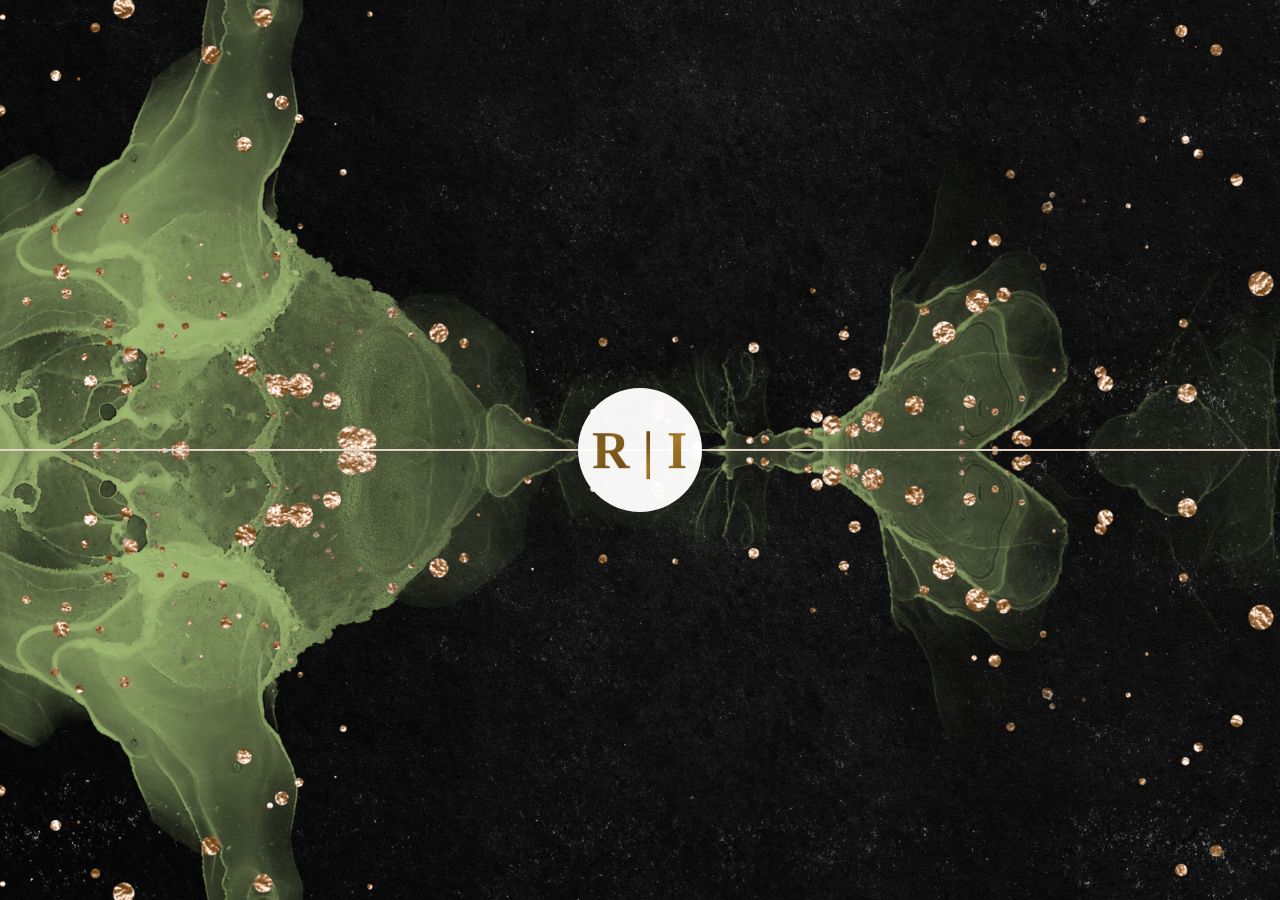
==== index.html @ 06b501a4 "cambios" ====
<!DOCTYPE html>
<html lang="es">
<head>
    <meta charset="UTF-8">
    <meta name="viewport" content="width=device-width, initial-scale=1.0">
    <title>Ricardo e Iris</title>
    <meta name="description" content="Te invitamos a celebrar nuestra boda.">
    <meta property="og:type" content="website">
    <meta property="og:title" content="Nos Casamos Ricardo e Iris">
    <meta property="og:description" content="Te invitamos a celebrar nuestra boda.">
    <meta property="og:image" content="https://i.postimg.cc/44D4QSrm/RI.jpg">
    <meta name="keywords" content="invitación de boda, Ricardo, Iris, boda, amor, celebración">
    <meta name="author" content="Two Design | Invitaciones Digitales">
    <link rel="stylesheet" href="style-2.css">
    <link rel="stylesheet" href="style.css">
    <link rel="preload" href="images/envelope-top.png" as="image" fetchpriority="high">
    <link rel="preload" href="images/envelope-bottom.png" as="image" fetchpriority="high">
    <link rel="preload" href="images/FOTOINI.jpeg" as="image" fetchpriority="high">
    <link rel="preload" href="images/H3.jpg" as="image" fetchpriority="high">
    <link rel="preconnect" href="https://fonts.googleapis.com">
    <link rel="preconnect" href="https://fonts.gstatic.com" crossorigin>
    <link href="https://fonts.googleapis.com/css2?family=Great+Vibes:wght@400;700;900&family=Cormorant+Garamond:ital,wght@0,300;0,400;0,500;0,600;0,700;1,300;1,400;1,500;1,600;1,700&display=swap" rel="stylesheet">
    <script defer src="https://cdn.lordicon.com/lordicon.js"></script>
    <script src="https://kit.fontawesome.com/3c219a0781.js" crossorigin="anonymous"></script>
    <link rel="preload" href="https://cdnjs.cloudflare.com/ajax/libs/font-awesome/6.4.2/css/all.min.css" as="style">
    <link rel="stylesheet" href="https://cdnjs.cloudflare.com/ajax/libs/font-awesome/6.4.2/css/all.min.css">
</head> 
<body>
    <div style="position: absolute; width: 0; height: 0; overflow: hidden;">
        <i class="fas fa-play"></i>
        <i class="fas fa-pause"></i>
    </div>    
<div class="main-content">
    <!-- Sección de sobre -->
    <div id="cover" class="cover">
        <div id="envelope">
            <div id="envelope-top" class="envelope-panel envelope-panel--top">
                <img src="images/envelope-top.png" alt="Imagen superior del sobre" class="envelope-panel__image">
            </div>
            <button id="seal" type="button" aria-label="Abrir invitación">
                <span class="fade-in-element">R | I</span>
            </button>
            <div id="envelope-bottom" class="envelope-panel envelope-panel--bottom">
                <img src="images/envelope-bottom.png" alt="Imagen inferior del sobre" class="envelope-panel__image">
            </div>
        </div>
    </div>
    <!-- Sección de invitación -->
    <div id="invitation" class="invitation" aria-hidden="true">
          <div class="photo-section photo-section--hero fade-in-element">
             <div class="photo-container">
                 <img src="images/FOTOINI.jpeg" alt="Foto de Ricardo e Iris" class="photo photo--bw fade-in-element fade-in-element" loading="eager" fetchpriority="high" decoding="async">
              </div>
                 <div class="photo-text photo-text--hero">
                 <h1>Ricardo <span class="hero-and">    e  </span> Iris</h1>
                  <h2>10 . 10 . 2026</h2>
                 </div>
            </div> 
        <div class="contenedor-play">
            <h1 id="musicTitle" class="texto-play fade-in-element fade-in-element">Calling You - Blue October</h1>
            <button id="playPauseButton" type="button" class="icono-contenedor fade-in-element fade-in-element" aria-label="Reproducir música" aria-pressed="false">
                <i id="iconoPlayPause" class="fas fa-play" aria-hidden="true"></i>
            </button>
            <audio id="weddingMusic" preload="auto"></audio>
            <div class="progress-container">
                <input id="progress-bar" type="range" value="0" min="0" max="100" step="1">
                <div class="time-display">
                    <span id="current-time">0:00</span> / <span id="duration-time">0:00</span>
                </div>
            </div>
        </div>
         <div class="content">
            <div class="photo-section photo-section--countdown fade-in-element fade-in-element">
                <div class="photo-container">
                    <img src="images/H3.jpg" alt="Fondo de Ricardo e Iris" class="photo fade-in-element fade-in-element" loading="eager" fetchpriority="high" decoding="async">
                </div>
                      <div class="photo-text fade-in-element fade-in-element">
                          <h3 class="title">¡Nos casamos!</h3>
                          <p>El día en que nuestros corazones se unen para siempre ha llegado. Compartan nuestra alegría en nuestra boda.</p>
                           <div class="countdown fade-in-element fade-in-element">
                              <div class="unit">
                                 <span id="cdDays" class="number">00</span>
                                 <span class="label">Días</span>
                              </div>
                               <div class="unit">
                                 <span id="cdHours" class="number">00</span>
                                 <span class="label">Horas</span>
                              </div>
                             <div class="unit">
                                 <span id="cdMins" class="number">00</span>
                                 <span class="label">Minutos</span>
                             </div>
                              <div class="unit">
                                 <span id="cdSecs" class="number">00</span>
                                 <span class="label">Segundos</span>
                              </div>
                           </div>
                          <a
                            class="countdown-calendar-btn"
                            href="https://calendar.google.com/calendar/render?action=TEMPLATE&text=Boda%20Ricardo%20e%20Iris&dates=20261010T220000Z/20261011T040000Z&details=Te%20esperamos%20para%20celebrar%20la%20boda%20de%20Ricardo%20e%20Iris.&location=Guatemala"
                            target="_blank"
                            rel="noopener noreferrer"
                          >
                            <span>Agregar al calendario</span>
                          </a>
                       </div>
                 </div>
            </div>
                    <div class="guest-summary-section guest-section invitation-info-section fade-in-element fade-in-element">
                      <p id="guest-name" class="fade-in-element"></p>
                      <p class="guest-passes fade-in-element">Invitación válida por <span id="passes"></span> <i class="fa-solid fa-ticket" aria-hidden="true"></i></p>
                   </div>
             <section class="blessing fade-in-element" id="family">
                <h3>Con la bendición de Dios y de nuestros padres</h3>
                <div class="parents">
                    <p><strong>Padres del novio</strong><br><span class="parent-name">Norma Bravo y Antonio Velásquez</span></p>
                    <p><strong>Mamá de la novia</strong><br><span class="parent-name">Iris López</span></p>
                </div>
            </section>
            <div class="photo-full fade-in-element">
                <img src="images/C2.jpeg" alt="Foto de Ricardo e Iris" loading="lazy">
            </div>
             <div class="itinerary-section fade-in-element fade-in-element">
                 <div class="itinerary-item">
                    <lord-icon 
                     src="https://cdn.lordicon.com/hingizjn.json" 
                     element="2000" 
                     stroke="light" 
                     colors="primary:#426031,secondary:#610026" 
                     class="lord-icon-style"
                     ></lord-icon>
                     <h2>Ceremonia</h2>
                    <p>Monte San Francisco</p>
                    <div class="itinerary-details">
                        <div class="time-location">
                            <span class="date">10 Octubre</span>
                            <span class="separator">|</span>
                            <span class="time">3:30 PM</span>
                        </div>
                        <p class="location">Km. 15.5 Carretera a Piedra Parada, Santa Catarina Pinula, Cdad. de Guatemala</p>
                        <a class="btn-venue section-link" href="https://ul.waze.com/ul?venue_id=176619666.1766458801.2936630&overview=yes&utm_campaign=default&utm_source=waze_website&utm_medium=lm_share_location" target="_blank" rel="noopener">Cómo llegar</a>
                    </div>
                </div>
                <div class="itinerary-item">
                    <lord-icon 
                     src="https://cdn.lordicon.com/lhzhnixi.json" 
                     stroke="light" 
                     colors="primary:#426031,secondary:#610026" 
                     class="lord-icon-style"
                     ></lord-icon>
                     <h2>Recepción</h2>
                    <p>Casa Nicolasa</p>
                    <div class="itinerary-details">
                        <div class="time-location">
                            <span class="date">10 Octubre</span>
                            <span class="separator">|</span>
                            <span class="time">6:00 PM</span>
                        </div>
                        <p class="location">San Jorge Muxbal, Cdad. de Guatemala</p>
                        <a class="btn-venue section-link" href="https://ul.waze.com/ul?venue_id=176685201.1766589871.2225917&overview=yes&utm_campaign=default&utm_source=waze_website&utm_medium=lm_share_location" target="_blank" rel="noopener">Cómo llegar</a>
                    </div>
                </div>
            </div>
            <div class="section-separator fade-in-element">
                <img src="images/C6.jpg" alt="Separador decorativo" loading="lazy">
            </div>
            <div class="gifts-section fade-in-element fade-in-element">
                 <lord-icon 
                  src="https://cdn.lordicon.com/ibydboev.json" 
                  stroke="light" 
                  colors="primary:#426031,secondary:#610026" 
                  class="lord-icon-style"
                  ></lord-icon>
                <h2>Lluvia de Sobres</h2>
                <p class="gifts-strong">
                    Su presencia es nuestro mejor regalo, pero si desean tener un detalle con nosotros,
                    pueden hacerlo por medio de lluvia de sobres o transferencia.
                </p>
                <div class="container">
                    <button type="button" onclick="toggleDetails()">Ver datos de cuenta</button>
                    <dialog class="details" id="accountDetails">
                        <button type="button" class="details-close" onclick="toggleDetails(false)" aria-label="Cerrar">&times;</button>
                        <div class="details-copy-block" id="accountDetailsText">Banco Industrial
Cuenta Monetaria
No. 0000285114
A nombre de: VELASQUEZ BRAVO RICARDO ANTONIO</div>
                        <button type="button" onclick="copyAccountInfo()">Copiar datos</button>
                    </dialog>
                </div>
                <p>¡Gracias!</p>
            </div>
            <div class="playlist-section fade-in-element fade-in-element">
                <lord-icon 
                 src="https://cdn.lordicon.com/vvlnxtgv.json" 
                 stroke="light" 
                 colors="primary:#426031,secondary:#610026" 
                 class="lord-icon-style"
                  ></lord-icon>
                <h2>Playlist</h2>
                <p>Nos encantaría que nos sugieras esas canciones que sabes que son geniales y no pueden faltar en nuestra boda.</p>
                <a class="btn-venue section-link" href="https://open.spotify.com/playlist/42SZvFsQWAIYsPf4nLkKXU?si=48d9228f74574f2c&pt=3dc83a2f46ca5a552f5da077ff157f2c" target="_blank" rel="noopener">Abrir playlist en Spotify</a>
            </div>
            <div class="photo-full fade-in-element">
                <img src="images/C3.jpeg" alt="Foto de Ricardo e Iris" loading="lazy">
            </div>
            <div class="dresscode-section fade-in-element fade-in-element">
                <lord-icon
                 src="https://cdn.lordicon.com/okgbpdra.json"
                 stroke="light"
                 colors="primary:#426031,secondary:#610026"
                 class="lord-icon-style"
                ></lord-icon>
                <h2>Dress Code</h2>
                <p class="venue-title">Formal</p>
                <p class="dress-note">El blanco queda completamente reservado para la novia.</p>
                <a class="btn-venue section-link" href="https://www.pinterest.com/search/pins/?q=formal%20wedding%20guest%20dress%20elegant" target="_blank" rel="noopener">Inspo Damas</a>
                <a class="btn-venue section-link" href="https://www.pinterest.com/search/pins/?q=formal%20wedding%20guest%20men%20suit%20elegant" target="_blank" rel="noopener">Inspo Caballeros</a>
            </div>
            <section class="wishes fade-in-element" id="weatherSection">
                <h3>Clima</h3>
                <p class="wishes-strong">
                    Pronóstico estimado para San Jorge Muxbal. Consúltalo antes de salir por posibilidad de lluvias o calor.
                </p>
                <div class="weather-card" id="weatherCard" aria-live="polite">
                    <div class="weather-icon" id="weatherIcon" aria-hidden="true"><svg viewBox="0 0 64 64" fill="none" xmlns="http://www.w3.org/2000/svg"><path d="M20 42H46C51.5228 42 56 37.5228 56 32C56 26.4772 51.5228 22 46 22C45.6119 22 45.2289 22.0221 44.8525 22.065C43.1142 16.1925 37.6669 12 31.25 12C23.431 12 17.0938 18.3372 17.0938 26.1562C17.0938 26.5002 17.1063 26.8413 17.1312 27.179C12.9723 28.5898 10 32.5202 10 37.0625C10 39.8477 11.2072 42 20 42Z" stroke="currentColor" stroke-width="2.8" stroke-linejoin="round"></path><path d="M24 47L21 53" stroke="currentColor" stroke-width="2.8" stroke-linecap="round"></path><path d="M34 47L31 53" stroke="currentColor" stroke-width="2.8" stroke-linecap="round"></path><path d="M44 47L41 53" stroke="currentColor" stroke-width="2.8" stroke-linecap="round"></path></svg></div>
                    <div class="weather-main">
                        <p class="weather-temp" id="weatherTemp">19°C</p>
                        <p class="weather-state" id="weatherState">Lluvias</p>
                    </div>
                    <div class="weather-meta">
                        <p><span>Máx.</span> <strong id="weatherMax">24°C</strong></p>
                        <p><span>Mín.</span> <strong id="weatherMin">13°C</strong></p>
                        <p><span>Lluvia</span> <strong id="weatherRain">99%</strong></p>
                    </div>
                </div>
                <a class="btn-venue section-link weather-source" id="weatherSource" href="https://weather.com/es-BO/weather/monthly/l/GTXX1866:1:GT" target="_blank" rel="noopener">Ver pronóstico</a>
                <p class="weather-tip">San Jorge Muxbal, Santa Catarina Pinula.</p>
            </section>
            <div class="gallery-section fade-in-element fade-in-element">
                <h2>Galería de fotos</h2>
            
                <!-- Checkbox oculto que controla la visibilidad del modal -->
                <input type="checkbox" id="toggle-modal" class="hidden-checkbox">
            
                <!-- Modal de fotos -->
                <div id="photo-modal" class="modal">
                    <!-- Label para cerrar el modal -->
                    <label for="toggle-modal" class="close">&times;</label>
                    <img class="modal-content" id="main-photo-modal" alt="modal">
                </div> 
            
                <!-- Galería principal -->
                <div class="gallery-main fade-in-element">
                    <!-- Al hacer clic en la imagen principal, se abre el modal -->
                    <label for="toggle-modal">
                        <img id="main-photo" src="images/H1.jpg" alt="Foto principal" onclick="changePhoto(this)" loading="lazy">
                    </label>
                </div>
            
                <!-- Miniaturas de la galería -->
                <div class="gallery-thumbs fade-in-element">
                    <!-- Cada miniatura también actúa como disparador del modal -->
                    <label for="toggle-modal">
                        <img src="images/H1.jpg" alt="Foto 1" onclick="changePhoto(this)" loading="lazy">
                    </label>
                    <label for="toggle-modal">
                        <img src="images/H2.jpg" alt="Foto 2" onclick="changePhoto(this)" loading="lazy">
                    </label>
                    <label for="toggle-modal">
                        <img src="images/C1.jpg" alt="Foto 3" onclick="changePhoto(this)" loading="lazy">
                    </label>
                    <label for="toggle-modal">
                        <img src="images/H4.jpeg" alt="Foto 4" onclick="changePhoto(this)" loading="lazy">
                    </label>
                </div>
            </div>
            <div class="nochild-section fade-in-element fade-in-element">
                <h2>Solo Adultos</h2>
                <p>Amamos a los más pequeños de la familia, pero en esta ocasión hemos elegido celebrar en un ambiente solo para adultos. Gracias por acompañarnos y permitirles disfrutar una noche de descanso.</p>
            </div>
            <div class="section-separator fade-in-element">
                <img src="images/C7.jpg" alt="Separador decorativo" loading="lazy">
            </div>
            <div class="wishes-section fade-in-element fade-in-element">
                <h2>Buenos deseos</h2>
                <button type="button" onclick="toggleWishes()">Ver buenos deseos</button>
                <div id="wishes" class="hidden wishes-list">
                    <p class="wishes-empty">Aún no hay deseos. Sé el primero en dejarnos uno.</p>
                </div>
                <button type="button" onclick="toggleWishForm()">Enviar buenos deseos</button>
                <div id="wish-form-panel" class="hidden wish-form-panel">
                    <form id="wish-form" class="wish-form" onsubmit="submitWish(event)">
                        <h3>Enviar Buenos Deseos</h3>
                        <label class="wish-label" for="wish-name">Nombre:</label>
                        <input type="text" id="wish-name" name="wish-name">
                        <label class="wish-label" for="wish-message">Mensaje de buenos deseos:</label>
                        <textarea id="wish-message" name="wish-message"></textarea>
                        <p id="wish-status" class="wish-status" aria-live="polite"></p>
                        <button type="submit">Enviar</button>
                    </form>
                </div>
            </div>
            <section class="hotel-section fade-in-element" id="hotelSection">
                <h2>Hospedaje</h2>
                <div class="hotel-info-box" id="hotelInfoBox">
                    <p class="hotel-intro">Hotel Hilton</p>
                    <p class="hotel-address">Kilómetro 12.5 Carretera a El Salvador, Complejo East Vista Real, Zona 15, Ciudad de Guatemala</p>
                    <p class="hotel-distance">Distancia de 28 minutos al lugar del evento</p>
                    <p class="hotel-description">Puedes hacer tu reserva, por medio de alguno de estos canales:</p>
                </div>
                <div class="hotel-links" aria-label="Opciones de reserva">
                    <a class="hotel-toggle section-link" id="hotelLinkWeb" href="#" target="_blank" rel="noopener noreferrer">Página Web</a>
                    <a class="hotel-toggle section-link" id="hotelLinkWhatsapp" href="#" target="_blank" rel="noopener noreferrer">Whatsapp</a>
                    <a class="hotel-toggle section-link" id="hotelLinkBooking" href="#" target="_blank" rel="noopener noreferrer">Booking</a>
                </div>
                <div class="hotel-selector" aria-label="Cambiar opción de hospedaje">
                    <button type="button" class="hotel-dot is-active" data-hotel-index="0" aria-label="Hospedaje 1" aria-pressed="true"></button>
                    <button type="button" class="hotel-dot" data-hotel-index="1" aria-label="Hospedaje 2" aria-pressed="false"></button>
                    <button type="button" class="hotel-dot" data-hotel-index="2" aria-label="Hospedaje 3" aria-pressed="false"></button>
                    <button type="button" class="hotel-dot" data-hotel-index="3" aria-label="Hospedaje 4" aria-pressed="false"></button>
                </div>
            </section>
            <div class="photo-full fade-in-element">
                <img src="images/C4.jpeg" alt="Foto de Ricardo e Iris" loading="lazy">
            </div>
            <div class="album-section fade-in-element">
                <h2>Álbum digital</h2>
                <p class="wishes-strong">
                    Hagamos los recuerdos inolvidables, todas las fotos que tomes en nuestra boda compártelas con nosotros para que queden inmortalizados.
                    Puedes escanear el QR o utilizar el botón.
                </p>
                <div class="qr-container">
                    <img src="images/QRRI.svg" alt="QR álbum digital" class="album-qr">
                    <a class="btn-venue section-link" href="https://drive.google.com/drive/folders/12w0M3ECk3aQYVgOCMdesoonjJsehn9FM" target="_blank" rel="noopener">Subir fotos</a>
                </div>
            </div>
            <section class="rsvp fade-in-element" id="rsvpSection">
                <h3>Confirma tu Asistencia</h3>
                <p class="rsvp-strong">
                    Agradeceremos que nos indiques si podrás acompañarnos, o si no te será posible asistir, antes del 15 de septiembre. Si no recibimos tu respuesta antes de esa fecha, entenderemos que no podrás asistir. Gracias por tu comprensión.
                </p>

                <div class="rsvp-inline" id="rsvpInline">
                    <label for="rsvpNombre" class="rsvp-label">Nombre</label>
                    <input id="rsvpNombre" type="text" readonly>

                    <p class="rsvp-label rsvp-choice-label">¿Asistirás?</p>
                    <div class="rsvp-actions">
                        <button id="btnRsvpSi" class="rsvp-btn rsvp-yes" type="button">Sí, es un gusto.</button>
                        <button id="btnRsvpNo" class="rsvp-btn rsvp-no" type="button">No, lamentablemente no podré.</button>
                    </div>

                    <div id="rsvpGuestsWrap" class="rsvp-guests-wrap" style="display:none">
                        <label for="rsvpGuests" class="rsvp-label">Número de invitados</label>
                        <select id="rsvpGuests"><option value="1">1</option></select>
                    </div>

                    <button id="btnConfirmarRsvp" type="button">Confirmar</button>
                </div>

                <div id="msgRsvp" class="rsvp-msg" style="display:none"></div>
            </section>
            <div class="photo-full fade-in-element fade-in-element">
                <img src="images/C5.jpeg" alt="Foto de Ricardo e Iris" loading="lazy">
            </div>
            <div class="banner-section fade-in-element fade-in-element1">
                <p>"La medida del amor es amar sin medida." - San Agustín</p>
            </div>
            <footer class="fade-in-element fade-in-element">
                <div class="social-icons">
                    <a href="https://wa.me/50236011737" aria-label="Whatsapp"><i class="fab fa-whatsapp fade-in-element"></i></a>
                    <a href="https://www.facebook.com/thetwodesign?mibextid=ZbWKwl" aria-label="Facebook"><i class="fab fa-facebook fade-in-element"></i></a>
                    <a href="https://www.instagram.com/thetwodesign?igsh=M2k5eWF4dHl3czNv" aria-label="Instagram"><i class="fab fa-instagram fade-in-element"></i></a>
                </div>
                <div class="logo fade-in-element">
                    <img src="images/2.png" alt="Logo de la empresa">
                </div>
            </footer>
        </div>
    </div>
</div>
    <button id="musicBubble" class="music-bubble" type="button" aria-label="Pausar música" aria-pressed="true" hidden>
        <i class="fa-solid fa-pause" aria-hidden="true"></i>
    </button>
    <script src="config.js"></script>
    <script type="module" src="database.js" defer></script>
    <script src="rsvp.js" defer></script>
    <script src="script.js" defer></script>
    <script type="module" src="loads.js" defer></script>
</body>
</html>
---- style-2.css ----
body {
    margin: 0;
    padding: 0;
    font-family: 'Cormorant Garamond', serif;
    font-style: oblique;
    background-color: transparent;
    overflow-x: hidden;
    justify-content: center;
    width: 100%;
    height: 100%;
    position: relative;
    min-height: 100vh;
}
h1, h2, h3, h4, h5, h6 {
    font-family: 'Great Vibes', serif;
    text-transform: uppercase;
    font-weight: 600;
    font-style: normal;
}
html, body {
    overflow-x: hidden !important;
    width: 100% !important;
    max-width: 100vw;
  }
* {
    box-sizing: border-box;
    max-width: 100vw;
  }    
.main-content {
    max-width: 1800px; /* Ancho máximo para pantallas grandes */
    margin: 0 auto; /* Centra el contenido horizontalmente */
    padding: 0; /* Espacio interior para evitar que el contenido toque los bordes */
    box-sizing: border-box; /* Incluye padding y borde en el tamaño total */
}
#envelope {
    position: fixed;
    top: 0;
    left: 0;
    right: 0; /* agrega esto */
    width: auto; /* evita usar 100vw */
    height: 100vh;
    perspective: 1000px;
    z-index: 10;
    overflow-x: hidden;
  }  
#envelope-top, #envelope-bottom {
        position: absolute;
        width: 100%;
        height: 50%;
        transition: transform 1.35s cubic-bezier(.22,1,.36,1), opacity .55s ease;
        box-shadow: 0 4px 8px rgba(216, 198, 181, 0.5), 0 6px 20px rgba(216, 198, 181, 0.3);
        overflow: hidden;
}
.envelope-panel {
    background: #f6efe5;
}

.envelope-panel__image {
    width: 100%;
    height: 100%;
    display: block;
    object-fit: cover;
}

#envelope-top {
    top: 0;
    border-bottom: none;
    transform-origin: center bottom;
}
#envelope-bottom {
    bottom: 0;
    border-top: none;
}
#seal {
    position: absolute;
    top: 50%;
    left: 50%;
    transform: translate(-50%, -50%);
    width: 160px;
    height: 160px;
    background: white;
    box-shadow: 0 0 10px rgba(0, 0, 0, 0.216);
    border-radius: 50%;
    display: flex;
    align-items: center;
    justify-content: center;
    cursor: pointer;
    transition: opacity 1s ease-in-out;
    z-index: 11;
}
#seal span {
    margin: 0;
    font-size: 48px;
    font-family: Garamond, serif;
    font-weight: 600;
    text-shadow: none;
    background: linear-gradient(135deg, #8b6a3e 0%, #c9a26a 24%, #fff2df 48%, #e8c997 66%, #b38954 100%);
    -webkit-background-clip: text;
    background-clip: text;
    -webkit-text-fill-color: transparent;
    color: transparent;
}

#seal:hover {
    transform: translate(-50%, -52%) scale(1.03);
    filter: brightness(1.04);
}

#seal:focus-visible {
    outline: 3px solid rgba(184,138,46,.65);
    outline-offset: 4px;
    transform: translate(-50%, -52%) scale(1.03);
}

#seal:active {
    transform: translate(-50%, -48%) scale(.97);
}

#seal:disabled {
    cursor: default;
}

#envelope:not(.is-opening) #seal {
    animation: sealPrompt 3.1s ease-in-out infinite;
}

#envelope.is-opening #envelope-top {
    transform: translateY(-100%);
    opacity: .9;
}

#envelope.is-opening #envelope-bottom {
    transform: translateY(100%);
}

#envelope.is-opening #seal {
    transform: translate(-50%, -50%) scale(.72);
    opacity: 0;
}

@keyframes sealPrompt {
    0%, 100% { transform: translate(-50%, -50%) scale(1); }
    50% { transform: translate(-50%, -54%) scale(1.04); }
}
.hidden {
    display: none;
}
.cover {
    transition: opacity .6s ease, transform .6s ease;
}

.cover.is-opening {
    pointer-events: none;
}

.cover.is-hidden {
    opacity: 0;
    transform: scale(1.02);
    pointer-events: none;
}

.invitation {
    display: none;
    opacity: 0;
    transition: opacity .6s ease;
}

.invitation.is-open {
    display: block;
    opacity: 1;
}
/* Contenedor principal */
.photo-section {
    position: relative; /* Permite que .photo-text se posicione sobre la imagen */
    display: flex;
    justify-content: center;
    align-items: center;
    height: 100vh; /* Asegura que la sección ocupe toda la altura de la pantalla */
    text-align: center;
    box-sizing: border-box;
    overflow: hidden; /* Evita que el contenido se desborde */
}
/* Contenedor de la imagen */
.photo-container {
    width: 100%;
    height: 100%;
    overflow: hidden;
}
.photo-container img {
    width: 100%;
    height: 100%;
    object-fit: cover; /* Asegura que la imagen cubra completamente el contenedor */
}
/* Contenedor del texto, posicionado sobre la imagen */
.photo-text {
    position: absolute; /* Posiciona el texto sobre la imagen */
    max-width: 100%;
    z-index: 10; /* Asegura que el texto esté por encima de otros elementos */
}
/* Estilo para los encabezados y párrafos */
.photo-text h1 {
    font-size: 150px;
    text-transform: capitalize;
    margin-top: -800px;
}
.photo-text h2 {
    font-size: 100px;
    margin-top: -130px;
}
.photo-text h1, h2, h3{
    color: white;
}
.photo-text p {
    font-size: 100px;
    margin: -100px 0 0 0;
    font-style: italic;
    color: white;
    text-shadow: 0 0 10px rgba(32, 32, 32, 0.857);
    
}
/* Estilo para la cuenta regresiva */
.title h1{
    font-size: 150px;
    text-transform: capitalize;
    margin-top: -800px;
}
.countdown {
    display: flex;
    justify-content: center;
    margin: 20px 0 0 0;
}
.content {
    padding: 0 0 0 0;
    background-color: white;
    margin: 0 0 0 0;
}
.unit {
    display: inline-block;
    text-align: center;
}
.label {
    font-size: 18px;
    display: block;
}
.fade-in-element {
    opacity: 0;
    transform: translateY(20px);
    transition: opacity 0.5s ease-out, transform 0.5s ease-out;
    will-change: opacity, transform;
}

.fade-in-element.visible {
    opacity: 1;
    transform: translateY(0);
}

.fade-in-element.is-visible {
    opacity: 1;
    transform: translateY(0);
}

.title {
    opacity: 1 !important; /* Asegura que siempre sea visible */
    transform: none !important;
}
.lord-icon-style {
    width: 350px;
    height: 350px;
}
@keyframes fadeIn {
    to {
        opacity: 1;
    }
}
.guest-section{
    background-color: #610026;
    text-align: center;
    padding: 15px 0 15px;
    margin: -5px 0 0 0;
}
.guest-section p{
    font-size: 55px;
    margin: 0;
    text-shadow: 0 0 10px rgba(255, 255, 255, 0.1); 
    background: linear-gradient(135deg, #8b6a3e 0%, #c9a26a 24%, #fff2df 48%, #e8c997 66%, #b38954 100%); 
    -webkit-background-clip: text; 
    color: transparent;
}
.invitation-info-section {
    position: relative;
    background-color: #426031;
    text-align: center;
    padding: 15px 0 15px;
}
.invitation-info-section p {
    text-shadow: 0 0 10px rgba(0, 0, 0, 0.1);
    background: linear-gradient(135deg, #8b6a3e 0%, #c9a26a 24%, #fff2df 48%, #e8c997 66%, #b38954 100%);
    -webkit-background-clip: text;
    color: transparent;
    font-size: 55px;
}
.dresscode-section, .wishes-section, .gallery-section, .playlist-section, .rsvp-section, .nochild-section, .hotel-section{
    background-color: white;
    padding: 20px 0 30px;
    margin: 0;
    text-align: center;
}
.story-section h2, .itinerary-item h2, .dresscode-section h2, .filter-section h2, .wishes-section h2, .gallery-section h2, .playlist-section h2, .rsvp-section h2, .nochild-section h2, .hotel-section h2{
    font-size: 110px;
    margin-bottom: 50px;
    text-transform: initial;
    text-shadow: 0 0 10px rgba(0, 0, 0, 0.1);
    background: linear-gradient(135deg, #8b6a3e 0%, #c9a26a 24%, #fff2df 48%, #e8c997 66%, #b38954 100%);
    -webkit-background-clip: text;
    color: transparent;
}
.contenedor-play {
    position: relative; /* Asegura que los elementos dentro se posicionen en relación al contenedor */
    display: flex;
    flex-direction: column;
    justify-content: center;
    align-items: center;
    background-image: url('images/div-play.png'); /* Ruta relativa para que funcione dentro de subcarpetas */
    background-size: cover; /* Asegura que la imagen cubra todo el contenedor */
    background-position: center; /* Centra la imagen */
    background-repeat: no-repeat; /* Evita que la imagen se repita */
    width: 100%; /* Ocupa todo el ancho disponible */
    height: 900px; /* Ajusta la altura según sea necesario */
    z-index: 2; /* Asegura que esté sobre cualquier contenido debajo */
    padding: 20px; /* Ajusta el espacio interior si es necesario */
    box-sizing: border-box; /* Incluye el padding en el tamaño total */
    margin-top: -30px;
    margin-bottom: -100px;
    border-radius: 10px;
}
.contenedor-play .fa-play, .contenedor-play .fa-pause, .contenedor-play h1, .contenedor-play h2 .album-section h1, .album-section h2{
    text-shadow: 0 0 10px rgba(0, 0, 0, 0.1);
    background: linear-gradient(135deg, #8b6a3e 0%, #c9a26a 24%, #fff2df 48%, #e8c997 66%, #b38954 100%);
    -webkit-background-clip: text;
    color: transparent;
}
.contenedor-play .fa-play{
    font-size: 35px;
    margin: 0;
    padding:0;
}
.contenedor-play h1 {
    font-size: 110px;
    margin-bottom: 5px;
    text-transform: initial;
}
.contenedor-play h2 {
    font-size: 110px;
    margin-bottom: 5px;
    text-transform: initial;
}
.contenedor-play .fa-play, .contenedor-play .fa-pause {
    font-size: 70px;
    cursor: pointer;
}
#playPauseButton {
    touch-action: manipulation; /* Evita retrasos en dispositivos móviles */
    will-change: transform, opacity; /* Optimiza animaciones */
}
.progress-container {
    width: 100%;
    display: flex;
    flex-direction: column;
    align-items: center;
}
#progress-bar {
    width: 100%;
    margin: 10px 0;
}
.time-display {
    font-size: 65px;
    text-shadow: 0 0 10px rgba(0, 0, 0, 0.1);
    background: linear-gradient(135deg, #8b6a3e 0%, #c9a26a 24%, #fff2df 48%, #e8c997 66%, #b38954 100%);
    -webkit-background-clip: text;
    color: transparent;
}
.music-bubble {
    position: fixed;
    right: 18px;
    bottom: 20px;
    z-index: 50;
    width: 48px;
    height: 48px;
    border: 1px solid rgba(212, 175, 55, 0.46);
    border-radius: 999px;
    background: rgba(255, 255, 255, 0.72);
    color: rgba(179, 154, 104, 0.95);
    box-shadow: 0 10px 24px rgba(0, 0, 0, 0.12);
    backdrop-filter: blur(5px);
    cursor: pointer;
    display: grid;
    place-items: center;
    font-size: 15px;
    transition: transform .25s ease, box-shadow .25s ease, opacity .25s ease;
}

.music-bubble:hover {
    transform: translateY(-3px) scale(1.02);
    box-shadow: 0 14px 28px rgba(0, 0, 0, 0.16);
}

.music-bubble.is-playing {
    animation: musicParallax 3.2s ease-in-out infinite;
}

.music-bubble[hidden] {
    display: none;
}

@keyframes musicParallax {
    0%, 100% { transform: translate3d(0, 0, 0) rotate(0deg); }
    50% { transform: translate3d(-1px, -4px, 0) rotate(-2deg); }
}
.itinerary-section {
    background-color: white;
    padding: 20px;
    margin: 0;
    text-align: center;
}
.itinerary-item {
    display: flex;
    flex-direction: column;
    align-items: center;
    margin-bottom: 30px;
}
.itinerary-details {
    text-align: center;
}
.time-location {
    display: flex;
    justify-content: center;
    align-items: center;
    margin: 10px 0;
}
.time-location .date {
    font-size: 80px;
    color: black;
}
.time-location .separator {
    margin: 0 10px;
    font-size: 80px;
    color: black;
}
.time-location .time {
    font-size: 80px;
    color: black;
}
.location {
    font-size: 80px;
    color: black;
    margin: 10px 0;
}
.gifts-section h2, .gallery-section h2{
    font-size: 110px;
    margin-bottom: 50px;
    text-transform: initial;
    text-shadow: 0 0 15px rgba(255, 255, 255, 0.2),  
    0 0 30px rgba(255, 255, 255, 0.1); 
    background: linear-gradient(to right, #000000, #0a0a0a, #1c1c1c, #0a0a0a, #000000); 
    -webkit-background-clip: text; 
    color: transparent;
}
.gifts-section p{
    font-size: 80px;
    color: black;
    margin: 10px;
    cursor: pointer;
}
.container {
    max-width: 400px;
    margin: auto;
    padding: 20px;
    border-radius: 10px;
    background: transparent;
}
.details {
    display: none;
    margin-top: 15px;
    text-align: left;
    background: #fff;
    padding: 15px;
    border-radius: 8px;
    box-shadow: 0px 2px 4px rgba(0, 0, 0, 0.1);
}
.dresscode-section p, .playlist-section p, .rsvp-section p, .nochild-section p{
    margin: 10px 0;
    font-size: 80px;
    color: black;
}
.gifts-section, .gallery-section{
    background-color: #53685721;
    text-align: center;
    padding: 10px 0 30px;
}
.dresscode-section .icons {
    display: flex;
    justify-content: center;
    gap: 20px;
    margin: 20px 0;
}
.countdown {
    display: flex;
    justify-content: center;
    text-align: center;
    margin: 0 auto;
    margin-top: 50px;
}
.unit {
    width: 250px;
    height: 250px;
    border-radius: 100%;
    margin: 0;
    padding: 5px 10px;
    background-color: #e8d5b466;
    border: solid 1px white;
    text-align: center;
    display: flex;
    flex-direction: column;
    align-items: center;
}
.number {
    font-size: 90px;
    color: white;
    text-shadow: 0 0 10px rgba(0, 0, 0, 0.7);
    text-align: center;
}
.label {
    font-size: 74px;
    color: white;
    text-shadow: 0 0 10px rgba(0, 0, 0, 0.7);
    text-align: center;
}
.directions-button, .wishes-section button, .rsvp-section button, .playlist-section button, .filter-section button, .gifts-section button{  
    padding: 10px 20px;
    margin-top: 10px;
    border: none;
    cursor: pointer;
    border-radius: 5px;   
    font-size: 40px;
    background-color: #c9a26a;
    color: white;   
    transition: background-color 0.3s, box-shadow 0.3s;  
    font-weight: 200;
    box-shadow: 0 4px 8px rgba(0, 0, 0, 0.4); /* Sombra alrededor de la imagen */
}
.wishes-section button:hover, .directions-button:hover, .rsvp-section button:hover, .playlist-section button:hover, .filter-section button:hover, .gifts-section button:hover{
    background-color: black;
}
#wish-form {
    margin-top: 20px;
    text-align: left;
    padding: 10px;
}
#wish-form h3 {
    font-size: 90px;
    margin-bottom: 10px;
    text-transform: initial;
}
#wish-form label {
    font-size: 60px;
    margin: 5px 0;
    display: block;
}
#wish-form input, #wish-form textarea {
    width: 90%;
    padding: 10px;
    margin-bottom: 10px;
    border: 1px solid #ccc;
}
.gallery-main {
    margin-bottom: 10px;
}
.gallery-main img {
    width: 850px;
    height: 850px;
    object-fit: cover;
    cursor: pointer;
    transition: transform 0.3s;
}
.gallery-main img:hover {
    transform: scale(1.05);
}
.gallery-thumbs {
    display: flex;
    justify-content: center;
    gap: 10px;
    flex-direction: row;
    flex-wrap: wrap;
    align-content: center;
    align-items: center;
}
.gallery-thumbs img {
    width: 300px;
    height: 300px;
    object-fit: cover;
    cursor: pointer;
    transition: transform 0.3s;
}
.gallery-thumbs img:hover {
    transform: scale(1.05);
}
.photo-full img {
    width: 100%;
    height: auto;
    margin-bottom: -10px;
    padding: 0;
}
/* Ocultamos el checkbox de control */
.hidden-checkbox {
    display: none;
}
/* Por defecto, el modal está oculto */
.modal {
    display: none;
    position: fixed;
    top: 50%;
    left: 50%;
    transform: translate(-50%, -50%);
    width: 950px; 
    height: 990px; 
    background-color: #ffffffa1; 
    z-index: 1000;
    padding: 20px;
    box-sizing: border-box;
    align-content: center;
    justify-items: center;
}
/* Mostrar el modal cuando el checkbox está activado */
.hidden-checkbox:checked + .modal {
    display: grid;
}
/* Estilos del botón de cierre */
.close {
    position: absolute;
    top: 50px;
    right: 20px;
    color: black;
    font-size: 85px;
    cursor: pointer;
}
/* Estilo para la imagen dentro del modal */
.modal-content {
    max-width: 100%;
    max-height: 100%;
    object-fit: contain;
    margin: auto;
    display: block;
}
.banner-section {
    background-color: #53685721;
    text-align: center;
    padding: 10px 0;
    margin-top: 0;
    font-size: 64px;
    color: #000;
}

.banner-section p {
    font-size: 25px;
}
footer {
    background-color: #2c2c2c;
    color: white;
    text-align: center;
    padding: 10px 0;
}
footer .social-icons {
    display: flex;
    justify-content: center;
    gap: 20px;
    margin-bottom: 20px;
}
footer .social-icons a {
    color: white;
    font-size: 44px;
    transition: color 0.3s;
}
footer .social-icons a:hover {
    color: #b29a68;
}
footer .logo img {
    width: 100px;
    height: auto;
}
.texto-play, .icono-contenedor {
    position: relative;
    z-index: 2; /* Asegúrate de que los contenidos estén encima del gradiente */
}
.icono-contenedor .fas {
    font-size: 35px;
    margin-top: 10px;
}
.details img{
    width: 100%;
    height: auto;
}
.album-section{
    padding: 20px;
    text-align: center;
}
.qr-container {
    display: flex;
    flex-direction: column;
    align-items: center;
}
.upload-btn{
    padding: 10px 20px;
    margin-top: 10px;
    border: none;
    cursor: pointer;
    border-radius: 5px;   
    font-size: 40px;
    background-color: #d4af37; /* Un solo tono dorado clásico */
    color: white;   
    transition: background-color 0.3s, box-shadow 0.3s;  
    font-weight: 200;
    box-shadow: 0 4px 8px rgba(0, 0, 0, 0.4); /* Sombra alrededor de la imagen */
    text-decoration: none;
}
.upload-btn:hover {
    background-color: black;
}
@media (max-width: 768px) {
    .main-content {
        padding: 0;
        max-width: 100%; /* Asegura que ocupe todo el ancho disponible en móviles */
    }
    #seal {
        width: 100px;
        height: 100px;
    }
    #seal h2 {
        font-size: 32px;
    }
    .photo.section{
        position: relative; /* Permite que .photo-text se posicione sobre la imagen */
        display: flex;
        justify-content: center;
        align-items: center;
        height: 100vh; /* Asegura que la sección ocupe toda la altura de la pantalla */
        text-align: center;
        box-sizing: border-box;
        overflow: hidden; /* Evita que el contenido se desborde */
    }
    .photo-text h1 {
        margin-top: -300px;
        font-size: 50px;
    }
    .photo-text h2 {
        margin-top: -40px;
        font-size: 35px;
    }
    .photo-text h3{
        margin-top: -50px;
        font-size: 45px;
        text-transform: none;
    }
    .texto-play h2{
        margin-top: -50px;
        font-size: 35px;
    }
    .photo-text p {
        font-size: 25px;
        padding: 10px;
        margin-top: -30px;
    }
    .countdown{
        margin-top: 20px;
    }
    .countdown .unit {
        margin: 0 5px;
    }
    .contenedor-play{
        height: 300px;
    }
    .quote-section{
        padding: 25px 5px;
    }
    .quote-section p, .guest-section p, .invitation-info-section p, .special-day-section p .dresscode-section p, .gifts-section p, .filter-section p, .rsvp-section p, .playlist-section p, .dresscode-section p, .nochild-section p, .hotel-section p, .qr-container p{
        font-size: 22px;
        padding: 10px;
    }
    .story-section h2, .gifts-section h2, .dresscode-section h2, .filter-section h2, .rsvp-section h2, .wishes-section h2, .playlist-section h2, .gallery-section h2, .nochild-section h2, .hotel-section h2, .album-section h1, h2{
        font-size: 45px;
        margin-bottom: 10px;
        text-transform: initial;
    }
    .itinerary-item h2{
        font-size: 40px;
        margin: 0;
        text-transform: initial;
    }
    .itinerary-item i, .location-item i, .dresscode-section i, .playlist-section i{
        font-size: 60px;
        margin-bottom: 8px;
    }
    .itinerary-item p{
        font-size: 22px;
        padding: 5px;
        margin: 0;
    }
    .lord-icon-style{
        width: 200px;
        height: 200px;
    }
    .directions-button{
        font-size: 16px;
    }
    .rsvp-section button, .playlist-section button, .filter-section button,.wishes-section button, .gifts-section button{
        font-size: 16px;
    }
    .upload-btn{
        font-size: 16px;
    }
    .time-location .date, .time-location .time{
        font-size: 24px;
        margin: 8px;
        font-style: normal;
    }
    .time-location .separator{
        font-size: 36px;
        font-style: normal;
    }
    .time-display{
        font-size: 30px;
    }
    .unit {
        width: 75px;
        height: 75px;
        padding: 15px 10px 1px 10px;
        border-radius: 100px;
    }
    .number {
        font-size: 20px;
        margin-bottom: 5px;
    }
    .label {
        font-size: 18px;
    }
    .modal{
        width: 400px;
        height: 700px;
    }
    .close{
        font-size: 90px;
    }
    .carousel-content {
        width: 90%;
    }
    .gallery-main img {
        width: 300px;
        height: 450px;
    }
    .gallery-thumbs img {
        width: 70px;
        height: 80px;
    }
    .contenedor-play h1, .contenedor-play h2{
        font-size: 19px;
    }
    #wish-form h3{
        font-size: 40px;
    }
    #wish-form label{
        font-size: 30px;
    }
    .banner-section{
        font-size: 28px;
        margin: 0 0 0 0;
        padding: 5px;
    }
    .details img{
        width: 100%;
        height: auto;
    }
}
@media (min-width: 768px) and (max-width: 1900px) {
    .photo-section{
        height: 2000px;
    }
    .main-content {
        padding: 0;
        max-width: 100%; /* Ajusta el ancho para tablets */
    }
    .contenedor-play h2 {
        font-size: 55px;
    }
    .time-display {
        font-size: 45px;
    }
    .photo-text h1 {
        margin-top: -800px;
        font-size: 135px;
    }

    .photo-text h2 {
        margin-top: -100px;
        font-size: 80px;
    }

    .photo-text p {
        font-size: 60px;
        padding: 10px;
    }
    .contenedor-play {
        height:880px;
    }
    .gallery-main img {
        width: 700px; /* Ajusta el tamaño de las imágenes principales en la galería */
        height: 750px;
    }

    .gallery-thumbs img {
        width: 160px;
        height: 200px;
    }
    .modal{
        width: 700px;
        height: 750px;
    }
    .countdown {
        margin: 0 auto;
    }

    .unit {
        width: 205px;
        height: 205px;
        padding: 10px;
        border-radius: 100%;
    }

    .number {
        font-size: 90px;
    }

    .label {
        font-size: 50px;
    }

    .itinerary-item i {
        font-size: 80px;
    }
    .lord-icon-style {
        width: 300px;
        height: 300px;
    }
    .itinerary-item h2, .gifts-section h2, .playlist-section h2, .dresscode-section h2, .gallery-section h2, .filter-section h2, .wishes-section h2, .rsvp-section h2, .hotel-section h2 {
        font-size: 85px;
    }
    .invitation-info-section p, .guest-section p {
        font-size: 55px;
    }
    .itinerary-item p, .gifts-section p, .filter-section p, .playlist-section p, .dresscode-section p, .rsvp-section p, .hotel-section p{
        font-size: 70px;
        margin: 10px;
        padding: 5px;
    }
    .time-location .date{
        font-size: 65px;
    }
    .time-location .time{
        font-size: 65px;
    }
    .directions-button {
        font-size: 30px;
        padding: 10px 20px;
    }
    .gifts-section button, .playlist-section button, .filter-section button, .rsvp-section button, .wishes-section button{
        font-size: 30px;
        padding: 10px 20px;
    }
    #wish-form h3{
        font-size: 55px;
    }
    #wish-form label{
        font-size: 35px;
    }
    #wish-form input, #wish-form textarea {
        width: 95%;
        font-size: 35px;
    }
    .banner-section {
        font-size: 55px;
    }
    footer .social-icons i{
        font-size: 55px;
    }
    footer .logo img{
        width: 120px;
        height: auto;
    }
}
---- style.css ----
:root{
    --bg: #f7f4ef;
    --ink: #1d1d1d;
    --gold-1: #7a5a1f;
    --gold-2: #b88a2e;
    --gold-3: #f1d889;
    --gold-4: #fff3c4;
    --gold-5: #a5761f;
    --gold-gradient-deep: linear-gradient(135deg, #5f4317 0%, #86601f 24%, #6f4f18 48%, #a67a2a 66%, #7a561a 100%);
  
    /* OLIVO */
    --beige: #9f8451;
    --beige-dark: #7e704c;
    --beige-soft: rgba(85,107,47,.12);
  
    --line: rgba(29,29,29,.18);
    --card: rgba(255,255,255,.65);

    --title: "Cinzel", serif;
    --cursive: "Pinyon Script", cursive;
    --text:"Playfair", serif;
  }
  
  *{box-sizing:border-box}
  body{
    margin:0;
    color:var(--ink);
  }
  
  .cover{
    min-height:100vh;
    display:flex;
    align-items:center;
    justify-content:center;
    text-align:center;
    position:relative;
    overflow:hidden;
    background: linear-gradient(rgba(247, 244, 239, 0.4), rgba(247, 244, 239, 0.4)), url("images/envelope.png") center/cover no-repeat;
  }
  
  .cover-inner{
    max-width:none;
    width:100%;
    height:100%;
    display:grid;
    place-items:center;
  }
  
  .mono{
    letter-spacing:.35em;
    font-weight:600;
    color:var(--beige);
    text-transform:uppercase;
    font-size:14px;
  }
  
  .couple{
    margin:12px 0 6px;
    font-size:24px;
    font-weight:500;
    font-family: var(--title);
    letter-spacing: 0.02em;
    background: linear-gradient(135deg, #6f5a33 0%, #9f8451 40%, #d2bb8a 68%, #8d7244 100%);
    -webkit-background-clip: text;
    background-clip: text;
    color: transparent;
    text-shadow: 0 1px 0 rgba(255, 243, 214, 0.25), 0 2px 8px rgba(120, 92, 45, 0.14);
  }

  .couple.gold-champagne{
    background: linear-gradient(135deg, #8b6a3e 0%, #c9a26a 24%, #fff2df 48%, #e8c997 66%, #b38954 100%);
    -webkit-background-clip: text;
    background-clip: text;
    color: transparent;
    text-shadow: 0 1px 0 rgba(255, 245, 228, 0.52), 0 4px 12px rgba(170, 132, 76, 0.2);
  }

  .couple.gold-classic{
    background: linear-gradient(135deg, var(--gold-1) 0%, var(--gold-2) 22%, var(--gold-4) 48%, var(--gold-3) 62%, var(--gold-5) 100%);
    -webkit-background-clip: text;
    background-clip: text;
    color: transparent;
    text-shadow: 0 1px 0 rgba(255, 246, 210, 0.45), 0 4px 14px rgba(160, 120, 28, 0.22);
  }

  .couple.gold-matte{
    background: linear-gradient(135deg, #6f5a33 0%, #9f8451 40%, #d2bb8a 68%, #8d7244 100%);
    -webkit-background-clip: text;
    background-clip: text;
    color: transparent;
    text-shadow: 0 1px 0 rgba(255, 243, 214, 0.25), 0 2px 8px rgba(120, 92, 45, 0.14);
  }
  
  .amp{color:var(--beige)}
  
  .tag{
    margin:0 0 18px;
    letter-spacing:.18em;
    text-transform:uppercase;
    font-size:15px;
    color:rgba(29,29,29,.7);
    font-family: var(--title);
  }
  
  .envelope-container,
  #envelope{
    position: relative;
    width: 100%;
    height: 100vh;
    margin: 0 auto;
    overflow: hidden;
  }

  #envelope-top,
  #envelope-bottom,
  #seal{
    position: absolute;
    background-repeat: no-repeat;
    background-position: center;
  }

  #envelope-top,
  #envelope-bottom{
    inset: 0;
    pointer-events: none;
    overflow: hidden;
  }

  .envelope-panel{
    background: #f6efe5;
  }

  .envelope-panel__image{
    width: 100%;
    height: 100%;
    display: block;
    object-fit: cover;
  }

  #envelope-top{
    top: 0;
    height: 50vh;
    border-bottom: 1px solid rgba(125, 91, 42, .14);
    box-shadow: 0 10px 18px rgba(29,29,29,.08);
    transform-origin: center bottom;
    z-index: 1;
    transition: transform 1.35s cubic-bezier(.22,1,.36,1), opacity .55s ease;
  }

  #envelope-bottom{
    inset: auto 0 0;
    height: 50vh;
    border-top: 1px solid rgba(125, 91, 42, .14);
    z-index: 0;
    transition: transform 1.35s cubic-bezier(.22,1,.36,1), opacity .55s ease;
  }

  #seal{
    top: 50%;
    left: 50%;
    width: clamp(92px, 18vw, 124px);
    height: clamp(92px, 18vw, 124px);
    transform: translate(-50%, -50%);
    border: 0;
    padding: 0;
    border-radius: 50%;
    appearance: none;
    -webkit-appearance: none;
    background: rgba(255,255,255,.96);
    cursor: pointer;
    z-index: 2;
    display: grid;
    place-items: center;
    pointer-events: auto;
    transition: transform .28s ease, opacity .45s ease, filter .28s ease;
  }

  #seal span{
    margin: 0;
    font-family: var(--title);
    font-size: clamp(36px, 5.6vw, 52px);
    font-weight: 600;
    background: linear-gradient(135deg, #8b6a3e 0%, #c9a26a 24%, #8d7244 48%, #e8c997 66%, #b38954 100%);
    -webkit-background-clip: text;
    -webkit-text-fill-color: transparent;
    background-clip: text;
    text-shadow: none;
    text-align: center;
    pointer-events: none;
  }

  #seal:hover{
    animation-play-state: paused;
    transform: translate(-50%, -52%) scale(1.03);
    filter: brightness(1.04);
  }

  #seal:focus-visible{
    animation-play-state: paused;
    outline: 3px solid rgba(184,138,46,.65);
    outline-offset: 4px;
    transform: translate(-50%, -52%) scale(1.03);
  }

  #seal:active{
    animation-play-state: paused;
    transform: translate(-50%, -48%) scale(.97);
  }

  #seal:disabled{
    cursor: default;
  }

  #envelope:not(.is-opening) #seal{
    animation: sealPrompt 3.1s ease-in-out infinite;
  }

  #envelope.is-opening #envelope-top{
    transform: translateY(-100%);
    opacity: .9;
  }

  #envelope.is-opening #envelope-bottom{
    transform: translateY(100%);
  }

  #envelope.is-opening #seal{
    transform: translate(-50%, -50%) scale(.72);
    opacity: 0;
  }

  .cover.is-opening{
    pointer-events: none;
  }

  @keyframes sealPrompt{
    0%, 100% { transform: translate(-50%, -50%) scale(1); }
    50% { transform: translate(-50%, -54%) scale(1.04); }
  }

  @media (max-width: 420px){
    #seal{
      width: 88px;
      height: 88px;
    }

    #seal span{
      font-size: 34px;
    }
  }
  
  .guest-card{
    margin:18px auto 16px;
    width:min(420px, 92vw);
    border:1px solid var(--line);
    background:var(--card);
    padding:14px 14px;
    backdrop-filter: blur(6px);
  }
  
  .guest-line{
    font-weight:600;
    letter-spacing:.05em;
    margin-bottom:6px;
    font-family: var(--cursive);
    font-size: 30px;
  }
  
  .guest-sub{
    font-size:12px;
    text-transform:uppercase;
    letter-spacing:.18em;
    color:rgba(29,29,29,.7);
    font-family: var(--title);
    font-size: 15px;
  }
  
  .guest-seats{
    margin-top:6px;
    font-size:14px;
    color:var(--beige-dark);
    font-family: var(--text);
    font-size: 20px;
    font-style: italic;
  }
  
  .btn-primary{
    border:none;
    padding:12px 18px;
    background:var(--beige);
    color:white;
    font-family:var(--title);
    letter-spacing:.12em;
    text-transform:uppercase;
    font-size:12px;
    cursor:pointer;
    transition:.25s ease;
    box-shadow: #1d1d1d;
  }
a{
    text-decoration:none;  
  }
  .btn-primary:hover{background:var(--beige-dark)}
  .btn-primary:disabled{opacity:.6;cursor:not-allowed}
  
  .scroll-hint{
    position:absolute;
    bottom:14px;
    width:100%;
    font-size:11px;
    letter-spacing:.18em;
    text-transform:uppercase;
    color:rgba(29,29,29,.55);
  }
  
  .invitation{display:none}
  .invitation.is-open{display:block}

.music-bubble{
    position: fixed;
    right: 18px;
    bottom: 20px;
    z-index: 50;
    width: 48px;
    height: 48px;
    border: 1px solid rgba(0,0,0,.48);
    border-radius: 999px;
    background: rgba(255,255,255,.78);
    color: #000;
    box-shadow: 0 10px 24px rgba(29,29,29,.08);
    backdrop-filter: blur(5px);
    cursor: pointer;
    display: grid;
    place-items: center;
    font-size: 15px;
    transition: transform .25s ease, box-shadow .25s ease, opacity .25s ease;
  }

  .music-bubble:hover{
    transform: translateY(-3px) rotateX(5deg) rotateY(-5deg) scale(1.02);
    box-shadow: 0 14px 28px rgba(29,29,29,.1);
  }

  .music-bubble.is-playing{
    animation: musicParallax 3.2s ease-in-out infinite;
  }

.music-bubble[hidden]{
    display: none;
  }

.photo--bw {
  filter: grayscale(1);
}

.photo-text--hero h1,
.photo-text--hero h2 {
  text-shadow: none;
  background: linear-gradient(135deg, #000000 0%, #111111 24%, #2a2a2a 48%, #0f0f0f 66%, #000000 100%);
  -webkit-background-clip: text;
  background-clip: text;
  -webkit-text-fill-color: transparent;
  color: transparent;
}

.photo-text--hero h1 {
  font-size: 40px;
  margin-top: -250px;
  margin-bottom: 12px;
}

.photo-text--hero .hero-and {
  font-size: 30px;
}

.photo-text--hero h2 {
  font-size: 30px;
  margin-top: 0;
}

.photo-section--countdown .countdown {
  background: transparent;
  margin-top: -10px;
  gap: 22px;
  padding: 0;
  align-items: flex-start;
}

.photo-section--countdown .photo-text {
  transform: translateY(-20px);
}

.photo-section--countdown .photo-container {
  position: relative;
}

.photo-section--countdown .photo-container::after {
  content: "";
  position: absolute;
  inset: 0;
  background: linear-gradient(180deg, rgba(255, 255, 255, 0.28) 0%, rgba(255, 255, 255, 0.48) 100%);
  pointer-events: none;
}

.photo-section--countdown .photo-container::before {
  content: "";
  position: absolute;
  inset: 0;
  background: radial-gradient(circle at center, rgba(255, 255, 255, 0.18) 0%, rgba(255, 255, 255, 0.04) 48%, rgba(255, 255, 255, 0) 72%);
  pointer-events: none;
  z-index: 1;
}

.photo-section--countdown .title {
  margin-top: -150px;
  font-size: 35px;
  margin-bottom: 18px;
  text-shadow: none;
  background: linear-gradient(135deg, #000000 0%, #111111 24%, #2a2a2a 48%, #0f0f0f 66%, #000000 100%);
  -webkit-background-clip: text;
  background-clip: text;
  -webkit-text-fill-color: transparent;
  color: transparent;
}

.photo-section--countdown .photo-text > p {
  margin: -10px auto 0;
  max-width: 680px;
  font-size: 20px;
  line-height: 1.4;
  text-shadow: none;
  background: linear-gradient(135deg, #000000 0%, #111111 24%, #2a2a2a 48%, #0f0f0f 66%, #000000 100%);
  -webkit-background-clip: text;
  background-clip: text;
  -webkit-text-fill-color: transparent;
  color: transparent;
}

.photo-section--countdown .unit {
  width: auto;
  height: auto;
  padding: 0;
  background: transparent;
  border: 0;
  border-radius: 0;
  box-shadow: none;
  gap: 8px;
}

.photo-section--countdown .number,
.photo-section--countdown .label {
  color: #000;
  text-shadow: none;
  font-style: normal;
  font-weight: 700;
  text-transform: uppercase;
}

.photo-section--countdown .label {
  margin-top: 0;
  font-size: 11px;
  letter-spacing: .18em;
}

.photo-section--countdown .number {
  font-size: clamp(42px, 6vw, 72px);
  line-height: 1;
}

.countdown-calendar-btn {
  display: inline-flex;
  align-items: center;
  justify-content: center;
  gap: 0;
  margin-top: 24px;
  padding: 10px 18px;
  border: 1px solid rgba(0, 0, 0, 0.24);
  border-radius: 999px;
  background: rgba(255, 255, 255, 0.28);
  color: #000;
  box-shadow: 0 6px 18px rgba(0, 0, 0, 0.08);
  backdrop-filter: blur(3px);
  text-decoration: none;
  font-style: normal;
  font-weight: 700;
  font-size: 12px;
  letter-spacing: .08em;
  text-transform: uppercase;
  transition: transform .25s ease, box-shadow .25s ease, opacity .25s ease;
}

.countdown-calendar-btn:hover {
  transform: translateY(-2px);
  box-shadow: 0 10px 20px rgba(0, 0, 0, 0.12);
}

.contenedor-play .texto-play,
.contenedor-play .time-display {
  text-shadow: none;
  background: linear-gradient(135deg, #8b6a3e 0%, #c9a26a 24%, #fff2df 48%, #e8c997 66%, #b38954 100%);
  -webkit-background-clip: text;
  background-clip: text;
  -webkit-text-fill-color: transparent;
  color: transparent;
}

#playPauseButton {
  background: transparent;
  border: 0;
  box-shadow: none;
  padding: 0;
}

#iconoPlayPause {
  background: linear-gradient(135deg, #8b6a3e 0%, #c9a26a 24%, #fff2df 48%, #e8c997 66%, #b38954 100%);
  -webkit-background-clip: text;
  background-clip: text;
  -webkit-text-fill-color: transparent;
  color: transparent;
}

.time-display {
  font-size: 20px;
}

.countdown-calendar-btn span {
  background: linear-gradient(135deg, #000000 0%, #111111 24%, #2a2a2a 48%, #0f0f0f 66%, #000000 100%);
  -webkit-background-clip: text;
  background-clip: text;
  -webkit-text-fill-color: transparent;
  color: transparent;
}

.itinerary-item h2,
.dresscode-section h2 {
  text-shadow: none;
}

.gifts-section {
  background-color: transparent;
  display: flex;
  flex-direction: column;
  align-items: center;
  text-align: center;
}

.gallery-section {
  background-color: transparent;
}

.gifts-section .gifts-strong {
  max-width: 780px;
  margin: 10px auto 0;
  color: #000;
}

.details {
  width: min(460px, 88vw);
  border: 1px solid rgba(0, 0, 0, 0.12);
  border-radius: 20px;
  padding: 40px 28px 26px;
  background: rgba(255, 255, 255, 0.96);
  box-shadow: 0 18px 40px rgba(0, 0, 0, 0.16);
  text-align: center;
}

.details[open] {
  display: block;
}

.details::backdrop {
  background: rgba(0, 0, 0, 0.35);
  backdrop-filter: blur(3px);
}

.details-copy-block {
  white-space: pre-line;
  font-family: var(--text);
  font-size: 15px;
  line-height: 1.8;
  color: #000;
  text-align: center;
  margin: 8px auto 24px;
}

.details-close {
  position: absolute;
  top: 8px;
  right: 10px;
  width: 34px;
  height: 34px;
  border: 0;
  border-radius: 999px;
  background: transparent;
  color: #000;
  font-size: 24px;
  line-height: 1;
  cursor: pointer;
  box-shadow: none;
}

.details button,
.directions-button,
.gifts-section button,
.playlist-section button,
.rsvp-section button,
.wishes-section button,
.btn-venue,
.section-link,
.weather-source {
  display: inline-flex;
  align-items: center;
  justify-content: center;
  min-height: 42px;
  padding: 0 16px;
  border: 1px solid rgba(201, 162, 106, 0.5);
  border-radius: 999px;
  background: rgba(255, 255, 255, 0.46);
  text-decoration: none;
  text-transform: uppercase;
  font-family: var(--title);
  font-size: 12px;
  letter-spacing: .12em;
  font-style: normal;
  font-weight: 600;
  color: #c9a26a;
  box-shadow: 0 6px 14px rgba(0, 0, 0, 0.1);
  backdrop-filter: blur(2px);
  transition: transform .25s ease, box-shadow .25s ease, background .25s ease, opacity .25s ease;
}

.details button {
  margin-left: auto;
  margin-right: auto;
}

.details button:hover,
.directions-button:hover,
.gifts-section button:hover,
.playlist-section button:hover,
.rsvp-section button:hover,
.wishes-section button:hover,
.btn-venue:hover,
.section-link:hover,
.weather-source:hover {
  background: rgba(255, 255, 255, 0.62);
  border-color: rgba(201, 162, 106, 0.72);
  color: #c9a26a;
  transform: translateY(-1px);
  opacity: 1;
}

.weather-source {
  text-decoration: none;
}

.itinerary-section,
.playlist-section,
.gifts-section,
.hotel-section,
.dresscode-section,
#weatherSection,
.gallery-section,
.rsvp-section,
.wishes-section,
.nochild-section {
  padding: 34px 22px 40px;
  text-align: center;
  position: relative;
  z-index: 2;
}

.itinerary-item,
.playlist-section,
.gifts-section,
.hotel-section,
.dresscode-section,
#weatherSection,
.gallery-section,
.rsvp-section,
.wishes-section,
.nochild-section {
  max-width: 680px;
  margin-left: auto;
  margin-right: auto;
}

.itinerary-item + .itinerary-item {
  margin-top: 34px;
  padding-top: 34px;
  border-top: 0;
}

.itinerary-item h2,
.gifts-section h2,
.hotel-section h2,
.dresscode-section h2,
#weatherSection h3 {
  margin: 12px 0 10px;
  font-size: 32px;
  line-height: 1.08;
  letter-spacing: .01em;
}

.hotel-info-box {
  max-width: 680px;
  margin: 10px auto 0;
  padding: 0;
  border: 0;
  border-radius: 0;
  background: transparent;
  box-shadow: none;
}

.hotel-intro,
.hotel-address,
.hotel-distance,
.hotel-description {
  margin: 0;
}

.hotel-address,
.hotel-distance,
.hotel-description {
  margin-top: 10px;
}

.hotel-links {
  display: flex;
  flex-direction: column;
  align-items: center;
  gap: 10px;
  margin-top: 18px;
}

.hotel-toggle {
  min-width: 220px;
}

.hotel-selector {
  display: flex;
  justify-content: center;
  align-items: center;
  gap: 12px;
  margin-top: 22px;
}

.hotel-dot {
  width: 18px;
  height: 18px;
  padding: 0;
  border: 1px solid rgba(29, 29, 29, 0.24);
  border-radius: 999px;
  background: rgba(255, 255, 255, 0.72);
  box-shadow: 0 4px 10px rgba(0, 0, 0, 0.08);
  cursor: pointer;
}

.hotel-dot.is-active {
  background: #426031;
  border-color: #426031;
}

.itinerary-item > p,
.gifts-section .gifts-strong,
.hotel-intro,
.hotel-distance,
.dresscode-section .venue-title,
.dresscode-section .dress-note {
  max-width: 680px;
  margin-left: auto;
  margin-right: auto;
}

.itinerary-item > p {
  margin-top: 4px;
  margin-bottom: 0;
  padding: 0;
  font-family: 'Cormorant Garamond', serif;
  font-style: oblique;
  font-size: 18px;
  color: #000;
  text-align: center;
}

.hotel-intro,
.hotel-distance {
  padding: 0;
  font-family: 'Cormorant Garamond', serif;
  font-style: oblique;
  color: #000;
  text-align: center;
}

.hotel-intro {
  font-size: 25px !important;
  font-weight: 700 !important;
}

.hotel-distance {
  font-size: 18px;
}

.itinerary-details {
  margin-top: 14px;
}

.time-location {
  gap: 6px;
  margin: 4px 0 10px;
  flex-wrap: wrap;
}

.time-location .date,
.time-location .separator,
.time-location .time {
  font-size: 18px;
  color: #000;
  font-family: var(--title);
  letter-spacing: .06em;
}

.location {
  margin: 0 auto;
  max-width: 460px;
  font-family: var(--text);
  font-size: 15px;
  line-height: 1.55;
  color: rgba(0, 0, 0, 0.68);
}

.hotel-description {
  margin: 0 auto;
  max-width: 460px;
  font-family: var(--text);
  font-size: 13px !important;
  line-height: 1.55;
  color: rgba(0, 0, 0, 0.68);
  font-style: normal !important;
}

.wishes-section {
  display: flex;
  flex-direction: column;
  align-items: center;
  justify-content: center;
  text-align: center;
}

.wishes-section > button,
.wishes-section .wish-form-panel,
.wishes-section .wishes-list {
  align-self: center;
}

.hotel-address {
  margin: 0 auto;
  max-width: 460px;
  font-size: 15px !important;
  color: #000 !important;
  font-family: var(--title) !important;
  letter-spacing: .06em !important;
  line-height: 1.45 !important;
  font-style: normal !important;
  font-weight: 400 !important;
}

.lord-icon-style {
  width: 150px;
  height: 150px;
}

.photo-full {
  position: relative;
  z-index: 0;
}

.photo-full img {
  display: block;
  pointer-events: none;
}

.gifts-section h2,
.dresscode-section h2 {
  margin-bottom: 12px;
}

.gifts-section .gifts-strong,
.dresscode-section .dress-note {
  font-family: var(--text);
  font-size: 20px;
  line-height: 1.65;
  color: #000;
}

.gifts-section .container {
  padding: 14px 0 0;
  display: flex;
  justify-content: center;
}

.gifts-section > p:last-of-type {
  margin-top: 14px;
  font-family: var(--title);
  font-size: 10px;
  color: #000;
}

.dresscode-section .venue-title {
  margin-top: 4px;
  font-family: 'Cormorant Garamond', serif;
  font-style: oblique;
  font-size: 18px;
  color: #000;
}

.dresscode-section .dress-note {
  margin-top: 8px;
}

.dresscode-section .btn-venue {
  margin: 12px 4px 0;
}

.playlist-section,
.dresscode-section {
  display: flex;
  flex-direction: column;
  align-items: center;
  justify-content: center;
  text-align: center;
}

.playlist-section p,
.dresscode-section .dress-note,
.dresscode-section .venue-title {
  text-align: center;
}

.playlist-section .section-link,
.dresscode-section .section-link {
  align-self: center;
}

.gifts-section button,
.details button,
#btnConfirmarRsvp,
#btnRsvpNo {
  background: rgba(255, 255, 255, 0.46);
  color: #426031;
  border-color: rgba(66, 96, 49, 0.72);
}

#btnRsvpSi {
  background: #426031;
  color: #fff;
  border-color: #426031;
}

#btnRsvpSi:hover {
  background: #426031;
  color: #fff;
  border-color: #426031;
}

.rsvp-actions {
  justify-content: center;
  flex-wrap: wrap;
}

.rsvp-btn {
  flex: initial;
}

.quote-section p,
.guest-section p,
.invitation-info-section p,
.gifts-section p,
.rsvp-section p,
.playlist-section p,
.dresscode-section p,
.nochild-section p,
.qr-container p {
  font-size: 20px;
}

.section-separator {
  max-width: 680px;
  margin: 18px auto;
  padding: 0 22px;
}

.section-separator img {
  width: 100%;
  display: block;
  object-fit: cover;
}

@media (max-width: 768px) {
  .itinerary-section,
  .playlist-section,
  .gifts-section,
  .dresscode-section,
  #weatherSection,
  .gallery-section,
  .rsvp-section,
  .wishes-section,
  .nochild-section {
    padding: 30px 18px 34px;
  }

  .itinerary-item + .itinerary-item {
    margin-top: 28px;
    padding-top: 28px;
  }

  .itinerary-item h2,
  .gifts-section h2,
  .dresscode-section h2,
  #weatherSection h3 {
    font-size: 28px;
    margin: 10px 0 8px;
  }

  .itinerary-item > p,
  .dresscode-section .venue-title {
    font-size: 18px;
  }

  .gifts-section .gifts-strong,
  .dresscode-section .dress-note {
    font-size: 18px;
    line-height: 1.6;
  }

  .time-location .date,
  .time-location .separator,
  .time-location .time {
    font-size: 18px;
  }

  .location {
    max-width: 340px;
    font-size: 14px;
  }

  .lord-icon-style {
    width: 150px;
    height: 150px;
  }

  .details button,
  .directions-button,
  .gifts-section button,
  .playlist-section button,
  .rsvp-section button,
  .wishes-section button,
  .btn-venue,
  .section-link,
  .weather-source {
    width: auto;
    max-width: 100%;
    font-size: 11px;
    letter-spacing: .1em;
  }
}


  @keyframes musicParallax{
    0%, 100% { transform: translate3d(0, 0, 0) rotate(0deg); }
    50% { transform: translate3d(-1px, -4px, 0) rotate(-2deg); }
  }

  @media (max-width: 768px){
    .music-bubble{
      right: 14px;
      bottom: 16px;
      width: 46px;
      height: 46px;
      font-size: 14px;
    }
  }

  .hero-photo{
    height:100vh;
    position:relative;
    background:#111;
    overflow:hidden;
  }
  .hero-photo::before{
    content:"";
    position:absolute;
    inset:0;
    background:url("images/FOTOINI.jpeg") center/cover no-repeat;
    filter:grayscale(100%) contrast(1.08) brightness(.92);
    transform:scale(1.01);
  }
  .hero-overlay{
    position:absolute; inset:0;
    display:flex;
    align-items:flex-start;
    justify-content:center;
    padding-top:26px;
  }
  .hero-mono{color:white}
  /* ================= TRUE LOVE DORADO ================= */

.reveal-gold {
    font-family: var(--script);
    font-size: 50px;
    margin: 6px 0;
    /* Degradado dorado */
    background: linear-gradient(135deg, #8b6a3e 0%, #c9a26a 24%, #8d7244 48%, #e8c997 66%, #b38954 100%);
    -webkit-background-clip: text;
    background-clip: text;
    color: transparent;
    text-shadow: 0 1px 0 rgba(255, 245, 228, 0.52), 0 4px 12px rgba(170, 132, 76, 0.2);
    opacity: 0;
    transform: translateY(20px);
    filter: blur(4px);
    transition: all 1.2s ease;
  }
  
  /* Cuando aparece */
  .reveal-gold.is-visible {
    opacity: 1;
    transform: translateY(0);
    filter: blur(0);
  }
  .hero-quote{
    position: absolute;
    left: 33%;
    transform: translateX(-50%);
    bottom: -44px; /* controla cuánto invade la sección blanca */
    z-index: 1;
    text-align: center;
  }
  .quote-script{
    font-family: var(--cursive);
    font-size:50px;
    margin:6px 0;
  }
  .quote-top,.quote-bottom{margin:0;font-size:14px;letter-spacing:.06em}
  
  .names-editorial{
    padding:44px 18px;
    text-align:center;
    background-color: transparent;
  }
  
  .names-grid{
    display:flex;
    align-items:center;
    justify-content:center;
    gap:18px;
    max-width:720px;
    margin:0 auto;
  }

  .intro-text{
    max-width:500px;
    margin:0 auto 12px;
    font-size:19px;
    color:rgba(29,29,29,.82);
    font-family: var(--text);
    line-height:1.45;
    letter-spacing: 0.01em;
  }

  .intro-last{
    font-size:21px;
    margin-bottom:26px;
  }

  .names-editorial .intro-verse{
    margin-top:10px;
  }

  @media (max-width: 768px){
    .intro-text{
      max-width: 92%;
      font-size: 17px;
      line-height: 1.5;
      margin-bottom: 10px;
    }

    .intro-last{
      font-size: 18px;
    }

    .intro-last{
      margin-bottom: 20px;
    }

    .names-editorial .intro-verse{
      margin-top: 14px;
    }
  }
  
  .name-lines{
    font-size:27px;
    letter-spacing:.18em;
    line-height:1.6;
    text-transform:uppercase;
    display: flex;
    flex-direction: column;
    align-items: flex-end;
    justify-content: center;
    font-family: var(--title);
    background: linear-gradient(135deg, #8b6a3e 0%, #c9a26a 24%, #8d7244 48%, #e8c997 66%, #b38954 100%);
    -webkit-background-clip: text;
    -webkit-text-fill-color: transparent;
    background-clip: text;
  }

  .and{
    font-family: var(--text);
    font-size: 40px;
    font-style: italic;
    text-transform: none;
        /* Degradado dorado */
        background:linear-gradient(135deg, #8b6a3e 0%, #c9a26a 24%, #8d7244 48%, #e8c997 66%, #b38954 100%);
        -webkit-background-clip: text;
        -webkit-text-fill-color: transparent;
        background-clip: text;
  }
  
  .date-vertical{
    border-left:1px solid var(--line);
    padding-left:16px;
    display:flex;
    flex-direction:column;
    gap:8px;
    letter-spacing:.12em;
    color:var(--beige);
    font-weight:600;
    font-size: 50px;
    font-family: var(--text);
    font-style: italic;
  }
  
  .names-text{
    max-width:560px;
    margin:18px auto 18px;
    font-size:20px;
    color:rgba(29,29,29,.82);
    font-family: var(--text);
  }
  
  .music-text{
    margin:0;
    font-size:25px;
    color:rgba(29,29,29,.65);
   font-family: var(--cursive);
  }
  
  .music-btn{
    margin-top:10px;
    width:52px;height:52px;
    border-radius:50%;
    border:1px solid var(--line);
    background:transparent;
    cursor:pointer;
    font-size:16px;
    color:var(--beige);
  }
  
#countdown{
    padding:34px 18px 10px;
    text-align:center;
    background-color: #8b6a3e3d;
    display: flex;
    flex-direction: column;
  }
  .countdown h3{
    margin:0 0 18px;
    font-size:25px;
    background: linear-gradient(135deg, #000000 0%, #020202 18%, #101010 38%, #000000 68%, #000000 100%);
    -webkit-background-clip: text;
    -webkit-text-fill-color: transparent;
    background-clip: text;
    font-family: var(--cursive);
    text-shadow: 0 1px 0 rgba(255,255,255,.04), 0 4px 10px rgba(0,0,0,.22);
  }
  /* ====== CONTADOR HORIZONTAL ====== */
.countdown{
    background:#f2e6db;
    text-align:center;
    padding:40px 18px;
  }
  .count-title{
    font-family: "Great Vibes", cursive;
    font-size:28px;
    margin-bottom:22px;
    color:#3b2d2d;
  }
  .count-row{
    display:flex;
    justify-content:center;
    gap:12px;
    flex-wrap:nowrap;        /* ✅ fuerza horizontal */
  }
  .count-item{
    display:flex;
    flex-direction:column;
    align-items:center;
  }
  .label{
    margin-top:8px;
    font-size:10px;
    letter-spacing:3px;
    color:#555;
    text-transform: uppercase;
  }
  /* ✅ si en pantallas muy pequeñas no caben, se ajusta */
  @media (max-width: 360px){
    .count-row{ gap:8px; }
    .flip{ width:68px; }
    .flip .digit{ font-size:26px; }
  }
  /* ====== FLIP DOWN REAL (PARTIDO) ====== */
  .flip{
    width:75px;
    height:56px;
    position:relative;
    perspective: 900px;
    border-radius:6px;
    box-shadow:0 6px 12px rgba(0,0,0,0.15);
    overflow:hidden;
    background:#fff;
  
    --h: 56px;
    --half: 28px;
  }
  
  /* Mitades */
  .flip .top,
  .flip .bottom,
  .flip .top-flip,
  .flip .bottom-flip{
    position:absolute;
    left:0;
    width:100%;
    height:50%;
    overflow:hidden;
    background:#fff;
    backface-visibility:hidden;
    transform-style:preserve-3d;
  }
  
  .flip .top{ top:0; border-bottom:1px solid rgba(0,0,0,0.15); }
  .flip .bottom{ bottom:0; }
  
  /* Número completo recortado */
  .flip .digit{
    position:absolute;
    left:0;
    width:100%;
    height:var(--h);
    display:flex;
    align-items:center;
    justify-content:center;
  
    font-family:"Cormorant Garamond", serif;
    font-size:28px;
    font-weight:600;
    color:#111;
    letter-spacing:2px;
  }
  
  /* mitad superior visible */
  .flip .top .digit,
  .flip .top-flip .digit{ top:0; }
  
  /* mitad inferior visible */
  .flip .bottom .digit,
  .flip .bottom-flip .digit{ top:calc(-1 * var(--half)); }
  
  /* piezas animadas */
  .flip .top-flip{
    top:0;
    border-bottom:1px solid rgba(0,0,0,0.15);
    transform-origin: bottom;
    opacity:0;
  }
  
  .flip .bottom-flip{
    bottom:0;
    transform-origin: top;
    transform: rotateX(90deg);
    opacity:0;
  }
  
  /* ✅ MÁS LENTO + “bajando” */
  .flip.is-flipping .top-flip{
    opacity:1;
    animation: flipTopDown .65s ease-in forwards;
  }
  
  .flip.is-flipping .bottom-flip{
    opacity:1;
    animation: flipBottomDown .65s ease-out forwards;
    animation-delay: .65s;
  }
  
  /* La tapa de arriba cae hacia abajo */
  @keyframes flipTopDown{
    0%   { transform: rotateX(0deg); }
    100% { transform: rotateX(90deg); }  /* ✅ baja */
  }
  
  /* La de abajo entra desde atrás */
  @keyframes flipBottomDown{
    0%   { transform: rotateX(-90deg); } /* ✅ viene desde arriba hacia ti */
    100% { transform: rotateX(0deg); }
  }
/* FOTO que invade la siguiente sección */
.half-photo{
    position: relative;
    z-index: 80;                 /* ✅ encima de itinerary */
    transform: translateY(55px); /* ✅ cuánto invade (ajusta) */
  }
  
  .half-photo img{
    width:100%;
    display:block;
    box-shadow: 0 10px 26px rgba(0,0,0,.18);
    z-index: 80;   
  }
  /* la sección siguiente baja para dejar espacio al overlay de la foto */  
  .blessing{
    padding:20px 18px 34px;
    text-align:center;
  }
  .blessing h3{
    margin: 0 0 22px;
    font-size: 30px;
    text-transform: initial;
    font-family: 'Great Vibes', serif;
    font-weight: 600;
    font-style: normal;
    background: linear-gradient(135deg, #000000 0%, #111111 24%, #2a2a2a 48%, #0f0f0f 66%, #000000 100%);
    -webkit-background-clip: text;
    -webkit-text-fill-color: transparent;
    background-clip: text;
    text-shadow: none;
  }
  .parents{
    display:flex;
    gap:14px;
    justify-content:center;
    flex-wrap:wrap;
  }
  .parents p, .godparents p{
    padding:14px;
    margin:0;
    font-family: var(--title);
    font-size:28px;
    color: #000;
    text-shadow: none;
  }
.parent-name{
  display: inline-block;
  margin-top: 20px;
  padding: 5px;
  font-family: 'Great Vibes', serif;
    font-size: 35px;
    font-weight: 600;
    font-style: normal;
    line-height: 1.1;
    background: linear-gradient(135deg, #8b6a3e 0%, #c9a26a 24%, #fff2df 48%, #e8c997 66%, #b38954 100%);
    -webkit-background-clip: text;
    -webkit-text-fill-color: transparent;
    background-clip: text;
  text-shadow: 0 1px 0 rgba(255, 248, 235, 0.45), 0 2px 6px rgba(139, 106, 62, 0.12);
}

.parent-name,
.itinerary-item h2,
.gifts-section h2,
.playlist-section h2,
.dresscode-section h2,
#weatherSection h3,
.gallery-section h2,
.wishes-section h2,
.nochild-section h2,
.album-section h2,
.rsvp-section h2 {
  padding: 10px;
  font-family: 'Great Vibes', serif;
  font-size: 30px;
  font-weight: 600;
  font-style: normal;
  background: linear-gradient(135deg, #8b6a3e 0%, #c9a26a 24%, #8d7244 48%, #e8c997 66%, #b38954 100%);
  -webkit-background-clip: text;
  -webkit-text-fill-color: transparent;
  background-clip: text;
  text-shadow: none;
}

#weatherSection h3 {
  text-transform: none;
}
  .blessing strong, .godparents h4{
    /* Degradado dorado */
    background: none;
    -webkit-background-clip: initial;
    -webkit-text-fill-color: initial;
    background-clip: initial;
    color: #000;
    font-family: 'Cormorant Garamond', serif;
    font-style: oblique;
    font-weight: 600;
    font-size: 22px;
    padding: 5px;
  }
  .godparents h4{
    margin-top: 0;
    margin-bottom: 0;
  }

  #itinerary{
    position: relative;
  }
  .itinerary, .wishes, .rsvp{
    padding:30px 18px 44px;
    display:grid;
    gap:18px;
    max-width:700px;
    margin:0 auto;
    background-color: transparent;
  }
  .event-card{
    padding:16px;
    display: flex;
    flex-direction: column;
    justify-content: center;
    align-items: center;
  }
  .event-icon{
    width:min(400px, 80vw);
    height:min(400px, 80vw);
    display:flex;
    align-items:center;
    justify-content:center;
    flex: 0 0 auto;
  }
  .event-icon img{
    width:400px;
    height:400px;
    object-fit:contain;
    display:block;
  }
  .icon-clean{
    mix-blend-mode: multiply;
    background: transparent;
  }
  .event-top, .gifts, .wishes, .rsvp{
    display:flex; 
    gap:12px; 
    align-items:flex-start;
    align-items: center;
    flex-direction: column;
    justify-content: center;
    display:flex;
    flex-direction:column; /* si quieres todo centrado */
    align-items:center;
    text-align:center;
  }
  /* ================= IMAGEN DEL LUGAR ================= */
.event-photo {
  margin-top: 18px;
  border-radius: 100%;
  overflow: hidden;
  position: relative;
}
.event-photo img {
  width: 100%;
  height: 200px;                 /* puedes ajustar */
  object-fit: cover;
  display: block;
  transition: transform 1s ease;
  box-shadow: 0 18px 40px rgba(0,0,0,0.08);
  transition: transform .3s ease, box-shadow .3s ease;
}
.event-card{
  box-shadow: 0 18px 40px rgba(0,0,0,0.08);
  transition: transform .3s ease, box-shadow .3s ease;
  background-color: white;
  border-radius: 20px;
}
/* Zoom suave al hacer hover */
.event-card:hover .event-photo img {
  transform: scale(1.05);
}
/* Sombra elegante */
.event-photo::after {
  content: "";
  position: absolute;
  inset: 0;
  background: linear-gradient(to bottom,rgba(0,0,0,0) 60%,rgba(0,0,0,0.15) 100%);
  pointer-events: none;
}
  .event-title, .dress h3, .gifts h3, .wishes h3, .rsvp h3{
    font-size:40px;
    font-family: var(--cursive);
           /* Degradado dorado */
           background: linear-gradient(135deg, #8b6a3e 0%, #c9a26a 24%, #8d7244 48%, #e8c997 66%, #b38954 100%);
           -webkit-background-clip: text;
           -webkit-text-fill-color: transparent;
           background-clip: text;
    display: flex;
    justify-content: center;
  }
  .dress h3, .dress-strong, .dress-note, .gifts h3, .gifts-strong, .wishes h3, .wishes-strong, .rsvp h3, .rsvp-strong{
    margin-top: 0;
    margin-bottom: 0;
  }
  .event-place, .dress-strong{
    font-size:22px;
    margin-top:4px;
    font-family: var(--title);
    display: flex;
    justify-content: center;
    color:var(--beige-dark);
}
  .event-time{
    color:var(--beige-dark);
    margin-top:2px;
    font-weight:600;
    font-family: var(--text);
    display: flex;
    justify-content: center;
    font-size: 20px;
}
  .event-address, .dress-note, .gifts-strong, .wishes-strong, .rsvp-strong, .no-kids p{
    margin-top: 10px;
    font-family: var(--text);
    font-size: 20px;
    color: var(--beige-dark);
    text-align: center;   /* ✅ esto es lo que centra texto */
  }
  .btn-outline{
    display:inline-block;
    margin-top:12px;
    padding:10px 14px;
    border:1px solid var(--ink);
    text-decoration:none;
    color:var(--ink);
    letter-spacing:.14em;
    text-transform:uppercase;
    font-size:11px;
    font-family: var(--title);
  }
  /* Botón principal */
#btnConfirmarRsvp,
#btnSendWish{
    display:inline-block;
    margin-top:12px;
    padding:10px 14px;
    border:1px solid var(--ink);
    text-decoration:none;
    color:var(--ink);
    letter-spacing:.14em;
    text-transform:uppercase;
    font-size:11px;
    font-family: var(--title);
    cursor: pointer;
    transition: .25s ease;
    background-color: transparent;
  }
  #btnConfirmarRsvp:hover,
  #btnSendWish:hover{
    background: transparent;
    color: var(--beige);
  }
  
  #btnConfirmarRsvp:disabled,
  #btnSendWish:disabled{
    opacity: .6;
    cursor: not-allowed;
  }

  /* Mensajes */
.rsvp-msg{
    margin: 14px auto 0;
    max-width: 560px;
    padding: 10px 12px;
    border-radius: 10px;
    font-family: var(--text);
    font-size: 14px;
    line-height: 1.35;
  }
  
  .rsvp-msg.ok{
    color: var(--beige-dark);
  }
  
  .rsvp-msg.error{
    background: rgba(200, 0, 0, .08);
    border: 1px solid rgba(200, 0, 0, .18);
    color: rgba(130, 0, 0, .95);
  }
  /* Confirmado UI */
.rsvp-confirmed{
    background: rgba(85,107,47,.12) !important;
    color: var(--beige-dark) !important;
    border-color: rgba(85,107,47,.35) !important;
  }
  /* ================= MODAL ================= */
.rsvp-backdrop{
    position: fixed;
    inset: 0;
    background: rgba(0,0,0,.55);
    backdrop-filter: blur(2px);
    display: none;
    align-items: center;
    justify-content: center;
    z-index: 9999;
    opacity: 0;
    transition: opacity .25s ease;
    padding: 18px;
  }
  
  .rsvp-backdrop.show{
    opacity: 1;
  }
  .rsvp-modal{
    width: min(520px, 96vw);
    background: #fff;
    border-radius: 18px;
    padding: 18px 18px 16px;
    box-shadow: 0 18px 40px rgba(0,0,0,.22);
    text-align: left;
    position: relative;
    transform: translateY(8px);
    transition: transform .25s ease;
  }
  .rsvp-backdrop.show .rsvp-modal{
    transform: translateY(0);
  }
  
  .rsvp-close{
    position: absolute;
    top: 1px;
    right: 3px;
    width: 30px;
    height: 30px;
    border-radius: 999px;
    border: none;
    background: #fff;
    font-size: 22px;
    line-height: 1;
    cursor: pointer;
  }
  .rsvp-modal h3{
    margin: 10px 0 4px;
    font-family: var(--title);
    color: var(--beige-dark);
    font-size: 20px;
  }
  
  .rsvp-sub{
    margin: 0 0 14px;
    font-family: var(--text);
    color: rgba(29,29,29,.65);
    font-size: 16px;
  }
  .rsvp-modal label{
    display: block;
    margin: 10px 0 6px;
    font-family: var(--title);
    font-size: 16px;
    color: rgba(29,29,29,.55);
  }
.rsvp-modal input{
    width: 100%;
    padding: 12px 12px;
    border-radius: 12px;
    border: 1px solid rgba(0,0,0,.12);
    background: rgba(0,0,0,.02);
    font-family: var(--text);
    font-size: 18px;
    outline: none;
  }
  .rsvp-actions{
    display: flex;
    gap: 10px;
    margin-top: 14px;
  }
  .rsvp-btn{
    flex: 1;
    padding: 12px 12px;
    border-radius: 12px;
    border: 1px solid rgba(0,0,0,.12);
    font-family: var(--text);
    font-size: 14px;
    cursor: pointer;
    transition: all .2s ease;
  }
  
  .rsvp-yes{
    background: var(--beige);
    color: #fff;
    border-color: var(--beige);
  }
  .rsvp-yes:hover{
    background: transparent;
    color: var(--beige);
  }
  
  .rsvp-no{
    background: #fff;
    color: rgba(29,29,29,.85);
  }
  .rsvp-no:hover{
    border-color: rgba(29,29,29,.35);
  }
  .rsvp-btn.is-active{
    border-color: var(--beige-dark);
    box-shadow: inset 0 0 0 1px rgba(29,29,29,.12);
  }
  
  /* Responsive */
  @media (max-width: 420px){
    .rsvp-actions{
      flex-direction: column;
    }
  }      
/* Separadores normales (una sola foto) */
/* Separador con background-image */
.full-sep[style*="background-image"]{
    height: 65vh;                 /* ajusta: 55vh / 70vh */
    background-size: cover;
    background-position: center;
    background-repeat: no-repeat;
  }
/* SOLO el separador rotativo */
.full-sep-rotating{
    position: relative;
    width: 100%;
    height: 65vh;
    overflow: hidden;
    background:#000;
  }
  
  .full-sep-rotating > img{
    width: 100%;
    height: 100%;
    object-fit: cover;          /* ✅ full-bleed para slideshow */
    object-position: center;
    transition: opacity .6s ease;
  }
  .dress{
    margin-top: 80px;
    padding:16px;
    display: flex;
    flex-direction: column;
    justify-content: center;
    align-items: center;
  }
  .dress p{
    margin: 8px 0 0;
    font-family: var(--text);
    font-size: 20px;
    color: var(--beige-dark);
    font-weight: 300;
  }
  .dress h3,
  .venues h3{
    background: linear-gradient(135deg, #8b6a3e 0%, #c9a26a 24%, #8d7244 48%, #e8c997 66%, #b38954 100%);
    -webkit-background-clip: text;
    -webkit-text-fill-color: transparent;
    background-clip: text;
  }
  .dress-strong,
  .dress-note{
    font-weight: 300;
  }

  .venues{
    max-width: 720px;
    margin: 34px auto 12px;
    padding: 0 18px;
    text-align: center;
  }
  .venues h3{
    margin: 0 0 18px;
    font-family: var(--cursive);
    font-size: 40px;
  }
  .venue-item{
    padding: 20px 14px 24px;
    display: flex;
    flex-direction: column;
    align-content: center;
    justify-content: center;
    align-items: center;
    text-align: center;
    gap: 6px;
    opacity: 0;
    transform: translateY(18px);
    filter: blur(2px);
    transition: opacity .65s ease, transform .65s ease, filter .65s ease;
  }
  .venue-item + .venue-item{
    margin-top: 10px;
    border-top: 1px solid rgba(29,29,29,.12);
  }
  .venue-title{
    margin: 8px 0 0;
    font-family: var(--title);
    font-size: 24px;
    color: var(--beige-dark);
    font-weight: 400;
  }
.venue-place,
.venue-time{
  margin: 8px 0 0;
  font-family: var(--text);
  font-size: 20px;
  color: var(--beige-dark);
  font-weight: 300;
}
.venue-address{
  margin: 8px 0 0;
  font-family: var(--text);
  font-size: 15px;
  line-height: 1.45;
  color: rgba(29,29,29,.68);
  font-weight: 300;
}
.venues .venue-title,
.venues .venue-place,
.venues .venue-address,
.venues .venue-time{
  color: var(--ink);
}
.dress .venue-title,
.dress .dress-note,
#weatherSection .wishes-strong,
#weatherSection .weather-tip,
.gifts .gifts-strong,
#playlistSection .wishes-strong,
#noKidsSection .wishes-strong,
#wishesSection .wishes-strong,
#wishesSection .wishes-empty,
#albumSection .wishes-strong,
#rsvpSection .rsvp-strong,
#rsvpSection .rsvp-choice-label{
  color: var(--ink);
}
.venue-note{
    margin: 8px 0 0;
    font-family: var(--text);
    font-size: 18px;
    color: rgba(29,29,29,.58);
    font-style: italic;
  }
  .btn-venue{
    display: inline-block;
    margin-top: 14px;
    padding: 9px 16px;
    border: 1px solid rgba(29,29,29,.35);
    border-radius: 999px;
    font-family: var(--title);
    font-size: 11px;
    letter-spacing: .12em;
    text-transform: uppercase;
    color: var(--ink);
    background: rgba(255,255,255,.38);
    backdrop-filter: blur(2px);
    transition: all .25s ease;
  }
  .btn-venue:hover{
    background: rgba(255,255,255,.62);
    border-color: rgba(29,29,29,.55);
    transform: translateY(-1px);
  }
  .venues.is-visible .venue-item{
    opacity: 1;
    transform: translateY(0);
    filter: blur(0);
  }
  .venues.is-visible .venue-item:nth-of-type(1){ transition-delay: .05s; }
  .venues.is-visible .venue-item:nth-of-type(2){ transition-delay: .15s; }
  .venues.is-visible .venue-item:nth-of-type(3){ transition-delay: .25s; }
  .venues.is-visible .venue-item:nth-of-type(4){ transition-delay: .35s; }

  .gifts{
    max-width: 720px;
    margin: 34px auto 0;
    padding: 0 18px;
    text-align: center;
  }
.gifts h3{
  margin: 0 0 12px;
  padding-top: 5px;
  font-family: var(--cursive);
  font-size: 40px;
  background: linear-gradient(135deg, #8b6a3e 0%, #c9a26a 24%, #8d7244 48%, #e8c997 66%, #b38954 100%);
    -webkit-background-clip: text;
    -webkit-text-fill-color: transparent;
    background-clip: text;
  }
  .gifts-strong,
  .rsvp-strong{
    margin: 8px 0 0;
    font-family: var(--text);
    font-size: 20px;
    color: var(--beige-dark);
    font-weight: 300;
    line-height: 1.45;
  }
  .gifts-cash-note{
    margin-top: 10px;
    font-family: var(--text);
    font-size: 14px;
    letter-spacing: .08em;
    text-transform: uppercase;
    color: rgba(29,29,29,.56);
  }
  .modal-account-buttons{
    margin-top: 14px;
    justify-content: center;
    gap: 10px;
    display: flex;
    flex-wrap: wrap;
  }

  .rsvp-inline{
    width: min(560px, 95%);
    margin-top: 10px;
    display: flex;
    flex-direction: column;
    align-items: stretch;
    gap: 8px;
  }
.rsvp-label{
  margin: 2px 0 0;
  font-family: var(--title);
  font-size: 16px;
  color: rgba(29,29,29,.62);
  text-align: left;
}
  .rsvp-choice-label{
    margin-top: 6px;
  }
#rsvpNombre,
#rsvpGuests{
  width: 100%;
    padding: 12px;
    border-radius: 12px;
    border: 1px solid rgba(0,0,0,.15);
  background: rgba(255,255,255,.48);
  font-family: var(--text);
  font-size: 17px;
  color: var(--ink);
}
  .rsvp-guests-wrap{
    margin-top: 6px;
  }

  .love-quote{
    background-color: #3f53226d;
  }
  .love-quote p {
    color: var(--beige-dark);
    font-family: var(--cursive);
    font-size: 28px;
  }
  .dress, .gifts, .love-quote, .closing{
    padding:44px 18px;
    text-align:center;
  }
  /* ================= CLOSING ================= */

.closing{
    padding: 10px 10px 10px;
    text-align: center;
    background-color: transparent;
    position: relative;
  }
  .closing .mono{
    margin-bottom: 24px;
  }
  .closing .mono-img{
    width: 110px;
    max-width: 40%;
    opacity: 0.95;
  }
  /* Nombre pareja */
  .closing h3{
    margin: 0 0 12px;
    font-family: var(--title); /* tu tipografía elegante */
    font-size: 34px;
    letter-spacing: 0.05em;
    font-weight: 500;
    background: linear-gradient(135deg, #8b6a3e 0%, #c9a26a 24%, #8d7244 48%, #e8c997 66%, #b38954 100%);
    -webkit-background-clip: text;
    -webkit-text-fill-color: transparent;
    background-clip: text;
  }
  /* Fecha */
  .closing p{
    margin: 0;
    font-family: var(--text);
    font-size: 15px;
    letter-spacing: 0.25em;
    text-transform: uppercase;
    color: rgba(0,0,0,0.55);
  }
  .closing-quote{
    margin-top: 18px !important;
    font-family: var(--cursive) !important;
    font-size: 30px !important;
    letter-spacing: 0 !important;
    text-transform: none !important;
    color: var(--beige-dark) !important;
  }
  /* Línea decorativa sutil */
  .closing::after{
    content:"";
    display:block;
    width: 60px;
    height: 1px;
    background: var(--beige);
    margin: 28px auto 0;
    opacity: 0.5;
  }
  #footer{
    padding:20px 18px 34px;
    display:flex;
    align-items:center;
    justify-content:space-between;
    background-color:#8b6a3e3d;
    flex-direction: column;
  }
  .footer-brand{
    letter-spacing:.18em;
    text-transform:uppercase;
    font-size:12px
}
  #social-icons {
    display: flex;
    justify-content: center;
    gap: 20px;
  }
  #social-icons a {
    color: white;
    font-size: 2.5rem;
    transition: color 0.3s;
}

#social-icons a {
    color: white;
    margin: 0 10px;
    font-size: 1.5rem;
}
  .footer-logo img {
    width: 90px;
    height: auto;
}
  /* Fade In */
  .fade-in-element{
    opacity:0;
    transform: translateY(14px);
    transition: opacity .6s ease, transform .6s ease;
  }
  .fade-in-element.is-visible{
    opacity:1;
    transform: translateY(0);
  }

  /* ================= TRANSICIÓN PORTADA ================= */

.cover {
    transition: opacity .6s ease, transform .6s ease;
  }
  
  .cover.is-hidden {
    opacity: 0;
    transform: scale(1.02);
    pointer-events: none;
  }
  
  .invitation {
    display: none;
    opacity: 0;
    transition: opacity .6s ease;
  }
  
  .invitation.is-open {
    display: block;
    opacity: 1;
  }
  .mono {
    display: flex;
    justify-content: center;
    align-items: center;
  }
  
  .mono-img {
    width: 120px; /* ajusta tamaño aquí */
    max-width: 40vw;
    height: auto;
    object-fit: contain;
  }
  .hero-mono-img {
    width: 90px;
    filter: drop-shadow(0 5px 15px rgba(0,0,0,.4));
  }
  .calendar-btn{
    margin: 18px auto 0;
    display: inline-block;
    border-color: var(--beige);
    color: var(--beige);
  }
  .calendar-btn:hover{
    background: var(--beige);
    color: #fff;
    border-color: var(--beige);
  }

/*ANIMACIONES*/
/* BOTONES: se nota en desktop (hover) y en celular (tap) */
button, .btn-outline, a.btn-outline {
    transition: transform .18s ease, box-shadow .18s ease, opacity .18s ease;
    will-change: transform;
  }
  
  button:hover, .btn-outline:hover, a.btn-outline:hover {
    transform: translateY(-2px);
    box-shadow: 0 10px 20px rgba(0,0,0,.14);
  }
  
  button:active, .btn-outline:active, a.btn-outline:active {
    transform: scale(.98);
    box-shadow: 0 6px 14px rgba(0,0,0,.12);
  }

  /* ================= ANIMACIONES NOTORIAS (AUTO) ================= */

/* Estado inicial */
section h3,
section p,
section .event-icon {
  opacity: 0;
  transform: translateY(28px) scale(.98);
  filter: blur(3px);
  transition: opacity .9s cubic-bezier(.2,.8,.2,1),
              transform .9s cubic-bezier(.2,.8,.2,1),
              filter .9s cubic-bezier(.2,.8,.2,1);
  will-change: opacity, transform, filter;
}

/* Activación por sección */
section.is-visible h3,
section.is-visible p,
section.is-visible .event-icon {
  opacity: 1;
  transform: translateY(0) scale(1);
  filter: blur(0);
}

/* Stagger dentro de la sección */
section.is-visible .event-icon { transition-delay: .05s; }
section.is-visible h3          { transition-delay: .15s; }
section.is-visible p           { transition-delay: .28s; }

/* Botones: más “wow” */
button, .btn-outline, a.btn-outline {
  transition: transform .18s ease, box-shadow .18s ease, filter .18s ease;
}

button:hover, .btn-outline:hover, a.btn-outline:hover {
  transform: translateY(-3px) scale(1.02);
  box-shadow: 0 14px 28px rgba(0,0,0,.18);
  filter: brightness(1.03);
}

button:active, .btn-outline:active, a.btn-outline:active {
  transform: scale(.97);
  box-shadow: 0 10px 22px rgba(0,0,0,.15);
}

/* Iconos: bounce suave al entrar */
section.is-visible .event-icon {
  animation: iconPop .55s cubic-bezier(.2,.9,.3,1) both;
}

@keyframes iconPop {
  0%   { transform: translateY(18px) scale(.85); opacity: 0; }
  70%  { transform: translateY(-6px) scale(1.08); opacity: 1; }
  100% { transform: translateY(0) scale(1); }
}

/* Accesibilidad: reduce motion */
@media (prefers-reduced-motion: reduce){
  section h3, section p, section .event-icon,
  button, .btn-outline, a.btn-outline{
    transition: none !important;
    animation: none !important;
    transform: none !important;
    opacity: 1 !important;
    filter: none !important;
  }
}

/* ================= BOTONES SLIDE IN ================= */

/* Estado inicial */
section button,
section .btn-outline,
section a.btn-outline {

  opacity: 0;
  transform: translateX(-120px);
  transition: 
    transform 1s cubic-bezier(.22,1,.36,1),
    opacity .9s ease;
  will-change: transform, opacity;
}

/* Cuando la sección es visible */
section.is-visible button,
section.is-visible .btn-outline,
section.is-visible a.btn-outline {

  opacity: 1;
  transform: translateX(0);
}

/* Stagger bonito si hay varios botones */
section.is-visible button:nth-of-type(1),
section.is-visible .btn-outline:nth-of-type(1) {
  transition-delay: .25s;
}

section.is-visible button:nth-of-type(2),
section.is-visible .btn-outline:nth-of-type(2) {
  transition-delay: .5s;
}
/* ================= MODAL TRANSFERENCIA ================= */

.transfer-backdrop {
  position: fixed;
  inset: 0;
  background: rgba(0,0,0,0.5);
  display: none;
  align-items: center;
  justify-content: center;
  z-index: 999;
  backdrop-filter: blur(4px);
  opacity: 0;
  transition: opacity .26s ease;
}

.transfer-backdrop.is-open {
  opacity: 1;
}

.transfer-modal {
  background: white;
  padding: 40px 28px;
  border-radius: 20px;
  width: 90%;
  max-width: 400px;
  text-align: center;
  position: relative;

  /* POP mejorado */
  animation: none;
  box-shadow: 0 20px 55px rgba(0,0,0,.22);
  opacity: 0;
  transform: translateY(16px) scale(.96);
  transition: opacity .32s ease, transform .32s cubic-bezier(.2,.9,.3,1);
}

.transfer-backdrop.is-open .transfer-modal {
  opacity: 1;
  transform: translateY(0) scale(1);
}
.transfer-modal h3{
  font-size:20px;
  font-family: var(--title);
         /* Degradado dorado */
         background: linear-gradient(135deg, #8b6a3e 0%, #c9a26a 24%, #8d7244 48%, #e8c997 66%, #b38954 100%);
         -webkit-background-clip: text;
         -webkit-text-fill-color: transparent;
         background-clip: text;
  display: flex;
  justify-content: center;
}

.transfer-close {
  position: absolute;
  top: 14px;
  right: 16px;
  background: none;
  border: none;
  font-size: 26px;
  cursor: pointer;
}

.transfer-names {
  font-family: var(--title);
  font-size: 30px;
  margin-bottom: 20px;
  color: var(--beige-dark);
}

.transfer-info p {
  margin: 6px 0;
  font-size: 20px;
  color: #444;
  font-family: var(--text);
}
.transfer-info strong {
  margin: 6px 0;
  font-size: 20px;
  font-family: var(--text);
}

/* ================= HOMOGENEIDAD VENUE ================= */
.dress,
.gifts,
.wishes,
.rsvp{
  max-width: 720px;
  margin: 34px auto 0;
  padding: 0 18px 26px;
  text-align: center;
}

.dress{
  margin-top: 80px;
}

.dress h3,
.gifts h3,
.wishes h3,
.rsvp h3,
.venues h3,
.transfer-modal h3{
  font-family: var(--cursive);
  background: linear-gradient(135deg, #8b6a3e 0%, #c9a26a 24%, #8d7244 48%, #e8c997 66%, #b38954 100%);
  -webkit-background-clip: text;
  -webkit-text-fill-color: transparent;
  background-clip: text;
}

.dress p,
.gifts-strong,
.wishes-strong,
.rsvp-strong,
.transfer-info p{
  margin: 8px 0 0;
  font-family: var(--text);
  font-size: 20px;
  color: var(--beige-dark);
  font-weight: 300;
  line-height: 1.45;
}

.transfer-modal{
  background: rgba(255,255,255,.94);
  border: 1px solid rgba(29,29,29,.1);
}

.transfer-info{
  margin-top: 10px;
}

.transfer-info strong{
  font-family: var(--title);
  font-size: 17px;
  font-weight: 500;
  color: rgba(29,29,29,.78);
}

.copy-account-btn{
  margin-top: 16px;
}

.section-divider{
  width: min(640px, calc(100% - 36px));
  height: 1px;
  margin: 24px auto 8px;
  background: rgba(29,29,29,.12);
}

.hidden{
  display: none !important;
}

.wishes-buttons{
  display: flex;
  flex-wrap: wrap;
  justify-content: center;
  gap: 12px;
  margin-top: 8px;
}

.wish-form-panel,
.wishes-list{
  width: min(100%, 560px);
  margin-top: 12px;
}

.album-qr-wrap{
  margin-top: 14px;
}

.album-qr{
  width: min(230px, 70vw);
  height: auto;
  display: block;
}

.weather-card{
  width: min(100%, 320px);
  margin-top: 14px;
  padding: 10px 12px;
  border: 1px solid rgba(29,29,29,.1);
  border-radius: 16px;
  background: rgba(255,255,255,.48);
  display: flex;
  align-items: center;
  justify-content: space-between;
  gap: 10px;
  text-align: left;
}

.weather-icon{
  width: 30px;
  height: 30px;
  color: #111;
  flex: 0 0 auto;
}

.weather-icon svg{
  width: 100%;
  height: 100%;
  display: block;
}

.weather-temp{
  margin: 0;
  font-family: var(--title);
  font-size: 20px;
  line-height: 1;
  color: #111;
}

.weather-state{
  margin: 2px 0 0;
  font-family: var(--text);
  font-size: 12px;
  color: var(--beige-dark);
}

.weather-main{
  min-width: 0;
  flex: 1 1 auto;
}

.weather-meta{
  display: grid;
  gap: 4px;
  flex: 0 0 auto;
}

.weather-meta p{
  margin: 0;
  display: flex;
  align-items: center;
  justify-content: space-between;
  gap: 8px;
}

.weather-meta span{
  font-family: var(--title);
  font-size: 10px;
  letter-spacing: .08em;
  text-transform: uppercase;
  color: rgba(29,29,29,.55);
}

.weather-meta strong{
  font-family: var(--text);
  font-size: 12px;
  color: #111;
  background: none;
  -webkit-text-fill-color: initial;
}

.weather-source,
.weather-tip{
  margin-top: 10px;
  font-family: var(--text);
  font-size: 15px;
  color: var(--beige-dark);
}

.weather-source{
  display: inline-block;
  text-decoration: underline;
  text-underline-offset: 3px;
}

.weather-tip{
  margin-bottom: 0;
  font-size: 10px;
}

@media (max-width: 560px){
  .weather-card{
    width: min(100%, 280px);
    gap: 8px;
    padding: 9px 10px;
  }

  .weather-meta{
    gap: 3px;
  }
}

.wish-form{
  display: grid;
  gap: 10px;
  text-align: center;
}

.wish-form h3 {
  margin: 0 0 8px;
  text-align: center;
  font-family: 'Great Vibes', serif;
  font-size: 28px;
  font-weight: 600;
  font-style: normal;
  text-transform: none;
  background: linear-gradient(135deg, #8b6a3e 0%, #c9a26a 24%, #8d7244 48%, #e8c997 66%, #b38954 100%);
  -webkit-background-clip: text;
  -webkit-text-fill-color: transparent;
  background-clip: text;
  text-shadow: none;
}

.wish-label{
  font-family: var(--text);
  font-size: 16px;
  color: #000;
  text-align: center;
}

.wish-form input,
.wish-form textarea{
  width: 100%;
  border: 1px solid rgba(29,29,29,.18);
  border-radius: 14px;
  padding: 12px 14px;
  background: rgba(255,255,255,.78);
  color: var(--ink);
  font-family: var(--text);
  font-size: 13px;
  outline: none;
}

.wish-form button {
  font-size: 11px !important;
}

.wish-status,
.wishes-empty {
  font-size: 13px;
}

.wish-form button,
.wish-status,
.wishes-empty,
.wish-card {
  margin-left: auto;
  margin-right: auto;
}

.wishes-list {
  display: grid;
  justify-items: center;
}

.wish-form textarea{
  resize: vertical;
  min-height: 110px;
}

.wish-status,
.wishes-empty,
.wish-card-date{
  margin: 0;
  font-family: var(--text);
  color: var(--beige-dark);
}

.wishes-list{
  display: grid;
  gap: 12px;
}

.album-section {
  max-width: 680px;
  margin: 0 auto;
  padding: 34px 22px 40px;
  text-align: center;
  position: relative;
  z-index: 2;
}

.album-section .wishes-strong {
  max-width: 680px;
  margin: 0 auto 14px;
  color: #000;
}

.qr-container {
  display: flex;
  flex-direction: column;
  align-items: center;
  gap: 14px;
}

.rsvp {
  max-width: 680px;
  margin: 0 auto;
  padding: 34px 22px 40px;
  text-align: center;
  position: relative;
  z-index: 2;
}

.rsvp h3 {
  margin: 0 0 8px;
  padding: 10px;
  text-align: center;
  font-family: 'Great Vibes', serif;
  font-size: 30px;
  font-weight: 600;
  font-style: normal;
  text-transform: none;
  background: var(--gold-gradient-deep);
  -webkit-background-clip: text;
  -webkit-text-fill-color: transparent;
  background-clip: text;
  text-shadow: none;
  display: flex;
  justify-content: center;
}

.nochild-section p,
.rsvp .rsvp-strong {
  max-width: 680px;
  margin-left: auto;
  margin-right: auto;
  color: #000;
}

.wish-card{
  padding: 14px 16px;
  border: 1px solid rgba(29,29,29,.1);
  border-radius: 10px;
  background: rgba(255,255,255,.54);
  text-align: left;
}

.wish-card-name{
  margin: 0 0 4px;
  font-family: var(--title);
  color: #000;
  font-size: 15px;
  font-weight: 500;
}

.wish-card-message{
  margin: 0 0 6px;
  font-family: var(--text);
  color: #000;
  font-size: 14px;
  line-height: 1.4;
}

.wish-card-date{
  font-size: 11px;
  color: rgba(0, 0, 0, 0.68);
  opacity: 1;
}

.rsvp-result-text{
  margin: 8px 0 0;
  font-family: var(--text);
  font-size: 20px;
  color: var(--beige-dark);
  font-weight: 300;
}

@media (max-width: 768px){
  .gifts h3,
  .wishes h3,
  .rsvp h3,
  .dress h3,
  .venues h3{
    font-size: 34px;
  }

  .transfer-info p,
  .dress p,
  .gifts-strong,
  .wishes-strong,
  .rsvp-strong,
  .rsvp-result-text{
    font-size: 18px;
  }
}
/* ================= GIFTS ================= */

/* ================= BOTÓN BRILLO (SHIMMER) ================= */
.btn-shimmer{
  position: relative;
  overflow: hidden;
}

.btn-shimmer::after{
  content:"";
  position:absolute;
  top:-40%;
  left:-60%;
  width: 40%;
  height: 180%;
  background: linear-gradient(
    90deg,
    rgba(255,255,255,0) 0%,
    rgba(255,255,255,.55) 50%,
    rgba(255,255,255,0) 100%
  );
  transform: rotate(18deg);
  animation: shimmer 3.8s ease-in-out infinite;
  pointer-events:none;
}

@keyframes shimmer{
  0%   { left: -60%; opacity: 0; }
  15%  { opacity: 1; }
  45%  { left: 120%; opacity: 1; }
  60%  { opacity: 0; }
  100% { left: 120%; opacity: 0; }
}
.copy-btn{
  width: 100%;
}

/* Ajustes finales prioritarios para tamanos y botones */
.lord-icon-style {
  width: 150px !important;
  height: 150px !important;
}

.itinerary-item > p,
.itinerary-item p,
.dresscode-section .venue-title {
  font-size: 18px !important;
}

.time-location .date,
.time-location .separator,
.time-location .time {
  font-size: 18px !important;
}

.btn-venue,
.section-link,
.weather-source,
.details button,
.directions-button,
.playlist-section button,
.wishes-section button,
.gifts-section button,
#btnConfirmarRsvp,
#btnRsvpNo {
  display: inline-flex !important;
  align-items: center !important;
  justify-content: center !important;
  min-height: 42px !important;
  padding: 0 16px !important;
  border-width: 1px !important;
  border-style: solid !important;
  border-color: rgba(201, 162, 106, 0.72) !important;
  border-radius: 999px !important;
  background: rgba(255, 255, 255, 0.46) !important;
  color: #426031 !important;
  font-family: var(--title) !important;
  font-size: 12px !important;
  letter-spacing: .12em !important;
  text-transform: uppercase !important;
  text-decoration: none !important;
  box-shadow: 0 6px 14px rgba(0, 0, 0, 0.1) !important;
}

#btnRsvpSi {
  border-color: #426031 !important;
  border-radius: 999px !important;
  background: #426031 !important;
  color: #fff !important;
}

.btn-venue:hover,
.section-link:hover,
.weather-source:hover,
.details button:hover,
.directions-button:hover,
.playlist-section button:hover,
.wishes-section button:hover,
.gifts-section button:hover,
#btnConfirmarRsvp:hover,
#btnRsvpNo:hover {
  background: rgba(255, 255, 255, 0.62) !important;
  border-color: rgba(201, 162, 106, 0.72) !important;
  color: #c9a26a !important;
  transform: translateY(-1px) !important;
  opacity: 1 !important;
}

.quote-section p,
.guest-section p,
.invitation-info-section p,
.gifts-section p,
.rsvp-section p,
.playlist-section p,
.dresscode-section p,
.nochild-section p,
.qr-container p {
  font-size: 18px !important;
}

.nochild-section p,
.rsvp .rsvp-strong {
  max-width: 680px;
  margin-left: auto;
  margin-right: auto;
  padding: 10px;
  font-family: 'Cormorant Garamond', serif;
  font-style: oblique;
  color: #000;
}

@media (max-width: 768px) {
  .itinerary-item p,
  .itinerary-item > p,
  .dresscode-section .venue-title,
  .time-location .date,
  .time-location .separator,
  .time-location .time {
    font-size: 18px !important;
  }

  .lord-icon-style {
    width: 150px !important;
    height: 150px !important;
  }
}

/* ================= FINAL VISUAL PASS ================= */
.itinerary-section,
.gifts-section,
.playlist-section,
.dresscode-section,
#weatherSection,
.gallery-section,
.wishes-section,
.nochild-section,
.album-section,
.rsvp {
  max-width: 680px !important;
  margin-left: auto !important;
  margin-right: auto !important;
  padding: 32px 18px 36px !important;
  text-align: center !important;
}

.itinerary-item h2,
.gifts-section h2,
.playlist-section h2,
.dresscode-section h2,
#weatherSection h3,
.gallery-section h2,
.wishes-section h2,
.hotel-section h2,
.nochild-section h2,
.album-section h2,
.rsvp h3 {
  margin: 0 0 12px !important;
  padding: 10px !important;
  font-family: 'Great Vibes', serif !important;
  font-size: 30px !important;
  font-weight: 600 !important;
  font-style: normal !important;
  line-height: 1.08 !important;
  text-transform: none !important;
  background: linear-gradient(135deg, #8b6a3e 0%, #c9a26a 24%, #8d7244 48%, #e8c997 66%, #b38954 100%) !important;
  -webkit-background-clip: text !important;
  -webkit-text-fill-color: transparent !important;
  background-clip: text !important;
  text-shadow: none !important;
}

.itinerary-item > p,
.itinerary-item p,
.hotel-intro,
.hotel-distance,
.dresscode-section .venue-title {
  font-family: 'Cormorant Garamond', serif !important;
  font-style: oblique !important;
  font-size: 18px !important;
  line-height: 1.45 !important;
  color: #000 !important;
  text-align: center !important;
  padding: 0 !important;
  margin: 0 auto !important;
}

.time-location .date,
.time-location .separator,
.time-location .time {
  font-size: 18px !important;
  font-style: normal !important;
}

.quote-section p,
.guest-section p,
.invitation-info-section p,
.gifts-section p,
.rsvp-section p,
.playlist-section p,
.dresscode-section p,
.nochild-section p,
.qr-container p,
.wishes-strong,
.rsvp .rsvp-strong,
.gifts-section .gifts-strong,
.dresscode-section .dress-note,
.hotel-description,
.weather-tip,
.location {
  font-size: 18px !important;
  line-height: 1.6 !important;
}

.nochild-section p,
.rsvp .rsvp-strong {
  max-width: 680px !important;
  margin-left: auto !important;
  margin-right: auto !important;
  padding: 10px !important;
  font-family: 'Cormorant Garamond', serif !important;
  font-style: oblique !important;
  color: #000 !important;
}

.lord-icon-style {
  width: 150px !important;
  height: 150px !important;
}

.btn-venue,
.section-link,
.weather-source,
.details button,
.directions-button,
.gifts-section button,
.playlist-section button,
.wishes-section button,
#btnConfirmarRsvp,
#btnRsvpNo,
#btnRsvpSi {
  display: inline-flex !important;
  align-items: center !important;
  justify-content: center !important;
  min-height: 42px !important;
  padding: 0 16px !important;
  border-radius: 0 !important;
  font-family: var(--title) !important;
  font-size: 12px !important;
  letter-spacing: .12em !important;
  text-transform: none !important;
  text-decoration: none !important;
}

.btn-venue,
.section-link,
.weather-source,
.details button,
.directions-button,
.gifts-section button,
.playlist-section button,
.wishes-section button,
#btnConfirmarRsvp,
#btnRsvpNo {
  border: 1px solid rgba(201, 162, 106, 0.72) !important;
  background: rgba(255, 255, 255, 0.46) !important;
  color: #426031 !important;
}

#btnRsvpSi {
  border: 0 !important;
  background: transparent !important;
  color: #426031 !important;
  box-shadow: 0 10px 18px rgba(0, 0, 0, 0.14) !important;
}

.btn-venue:hover,
.section-link:hover,
.weather-source:hover,
.details button:hover,
.directions-button:hover,
.gifts-section button:hover,
.playlist-section button:hover,
.wishes-section button:hover,
#btnConfirmarRsvp:hover,
#btnRsvpNo:hover {
  background: rgba(255, 255, 255, 0.62) !important;
  border-color: rgba(201, 162, 106, 0.72) !important;
  color: #c9a26a !important;
  transform: translateY(-1px) !important;
  opacity: 1 !important;
}

.countdown-calendar-btn,
.btn-venue,
.section-link,
.weather-source,
.details button:not(.details-close),
.directions-button,
.gifts-section button,
.playlist-section button,
.rsvp-section button,
.wishes-section button {
  min-height: auto !important;
  padding: 10px 18px !important;
  border: 0 !important;
  border-bottom: 1px solid #000 !important;
  border-radius: 0 !important;
  background: transparent !important;
  color: #000 !important;
  box-shadow: 0 10px 18px rgba(0, 0, 0, 0.14) !important;
  backdrop-filter: none !important;
}

#btnRsvpNo,
#btnConfirmarRsvp {
  border: 0 !important;
  border-bottom: 1px solid #000 !important;
  border-radius: 0 !important;
  background: transparent !important;
  color: #000 !important;
  box-shadow: 0 10px 18px rgba(0, 0, 0, 0.14) !important;
}

#btnRsvpSi:hover {
  border: 0 !important;
  background: transparent !important;
  color: #426031 !important;
  box-shadow: 0 14px 22px rgba(0, 0, 0, 0.18) !important;
  transform: translateY(-1px) !important;
}

.countdown-calendar-btn:hover,
.btn-venue:hover,
.section-link:hover,
.weather-source:hover,
.details button:not(.details-close):hover,
.directions-button:hover,
.gifts-section button:hover,
.playlist-section button:hover,
.rsvp-section button:hover,
.wishes-section button:hover {
  border-bottom-color: #000 !important;
  background: transparent !important;
  color: #000 !important;
  box-shadow: 0 14px 22px rgba(0, 0, 0, 0.18) !important;
  transform: translateY(-1px) !important;
  opacity: 1 !important;
}

#btnRsvpNo:hover,
#btnConfirmarRsvp:hover {
  border-bottom-color: #000 !important;
  background: transparent !important;
  color: #000 !important;
  box-shadow: 0 14px 22px rgba(0, 0, 0, 0.18) !important;
  transform: translateY(-1px) !important;
}

.countdown-calendar-btn span {
  background: none !important;
  -webkit-background-clip: border-box !important;
  background-clip: border-box !important;
  -webkit-text-fill-color: #000 !important;
  color: #000 !important;
}

.guest-summary-section {
  max-width: 680px;
  padding: 18px 22px;
  background: #000;
  text-align: center;
}

.guest-summary-section #guest-name {
  margin: 0;
  background: var(--gold-gradient-deep) !important;
  -webkit-background-clip: text !important;
  background-clip: text !important;
  -webkit-text-fill-color: transparent !important;
  color: transparent !important;
  font-size: 25px !important;
}

.guest-summary-section .guest-passes {
  margin-top: -10px;
  background: var(--gold-gradient-deep) !important;
  -webkit-background-clip: text !important;
  background-clip: text !important;
  -webkit-text-fill-color: transparent !important;
  color: transparent !important;
  font-size: 20px !important;
}

.guest-summary-section .guest-passes i {
  -webkit-text-fill-color: #b18837 !important;
  color: #b18837 !important;
}

#seal span,
.parent-name,
.itinerary-item h2,
.gifts-section h2,
.playlist-section h2,
.dresscode-section h2,
#weatherSection h3,
.gallery-section h2,
.wishes-section h2,
.hotel-section h2,
.nochild-section h2,
.album-section h2,
.rsvp-section h2 {
  background: var(--gold-gradient-deep) !important;
  display: inline-block !important;
  -webkit-background-clip: text !important;
  background-clip: text !important;
  -webkit-text-fill-color: transparent !important;
  color: transparent !important;
}

#seal span {
  display: inline-block;
  -webkit-background-clip: text !important;
  background-clip: text !important;
  -webkit-text-fill-color: transparent !important;
  color: transparent !important;
}

.banner-section {
  background: transparent !important;
  padding: 0 !important;
}

.banner-section p {
  margin: 0 !important;
  padding: 40px !important;
  text-align: center;
  font-family: var(--text);
  font-size: 22px;
  font-style: italic;
  background: var(--gold-gradient-deep) !important;
  -webkit-background-clip: text !important;
  background-clip: text !important;
  -webkit-text-fill-color: transparent !important;
  color: transparent !important;
}

.countdown-calendar-btn {
  margin-top: 12px !important;
  padding: 6px 12px !important;
  font-size: 10px !important;
  letter-spacing: .1em !important;
}

.section-separator {
  max-width: none;
  margin: 18px 0;
  padding: 0;
}

.section-separator img {
  width: 100%;
  display: block;
  border: 0;
  margin: 0;
}

#btnRsvpSi:hover {
  background: #c9a26a !important;
  color: #fff !important;
  border-color: #c9a26a !important;
}

@media (max-width: 768px) {
  .itinerary-section,
  .gifts-section,
  .playlist-section,
  .dresscode-section,
  #weatherSection,
  .gallery-section,
  .wishes-section,
  .nochild-section,
  .album-section,
  .rsvp {
    padding: 28px 16px 32px !important;
  }

  .itinerary-item h2,
  .gifts-section h2,
  .playlist-section h2,
  .dresscode-section h2,
  #weatherSection h3,
  .gallery-section h2,
  .wishes-section h2,
  .hotel-section h2,
  .nochild-section h2,
  .album-section h2,
  .rsvp h3 {
    font-size: 30px !important;
  }

  .itinerary-item > p,
  .itinerary-item p,
  .hotel-intro,
  .hotel-distance,
  .dresscode-section .venue-title,
  .time-location .date,
  .time-location .separator,
  .time-location .time,
  .quote-section p,
  .guest-section p,
  .invitation-info-section p,
  .gifts-section p,
  .rsvp-section p,
  .playlist-section p,
  .dresscode-section p,
  .nochild-section p,
  .qr-container p,
  .wishes-strong,
  .rsvp .rsvp-strong,
  .gifts-section .gifts-strong,
  .dresscode-section .dress-note,
  .weather-tip,
  .location {
    font-size: 18px !important;
  }
}

.gifts-section .gifts-strong,
.dresscode-section .dress-note,
#weatherSection .wishes-strong,
.album-section .wishes-strong {
  margin: 10px 0 !important;
  padding: 10px !important;
  font-family: 'Cormorant Garamond', serif !important;
  font-style: oblique !important;
  font-weight: 400 !important;
  font-size: 18px !important;
  line-height: 1.6 !important;
  color: #000 !important;
  text-align: center !important;
}

/* Toast copiado */
.copy-toast{
  margin-top: 10px;
  font-family: var(--text);
  font-size: 14px;
  color: var(--beige-dark);
  background: rgba(85,107,47,.12);
  border: 1px solid rgba(85,107,47,.22);
  padding: 10px 12px;
  border-radius: 12px;
}
/* Accesibilidad */
  @media (prefers-reduced-motion: reduce){
    #envelope-top,
    #envelope-bottom,
    #seal,
    #envelope:not(.is-opening) #seal,
    .btn-shimmer::after{ animation: none !important; }
    .music-bubble{ animation: none !important; }
    .transfer-modal{ animation: none !important; }
    #envelope-top,
    #envelope-bottom,
    #seal{
      transition: none !important;
    }
  }

#countdown > h3{
  background: linear-gradient(135deg, #000000 0%, #020202 18%, #101010 38%, #000000 68%, #000000 100%) !important;
  -webkit-background-clip: text !important;
  -webkit-text-fill-color: transparent !important;
  background-clip: text !important;
  color: transparent !important;
  text-shadow: 0 1px 0 rgba(255,255,255,.04), 0 4px 10px rgba(0,0,0,.22) !important;
}
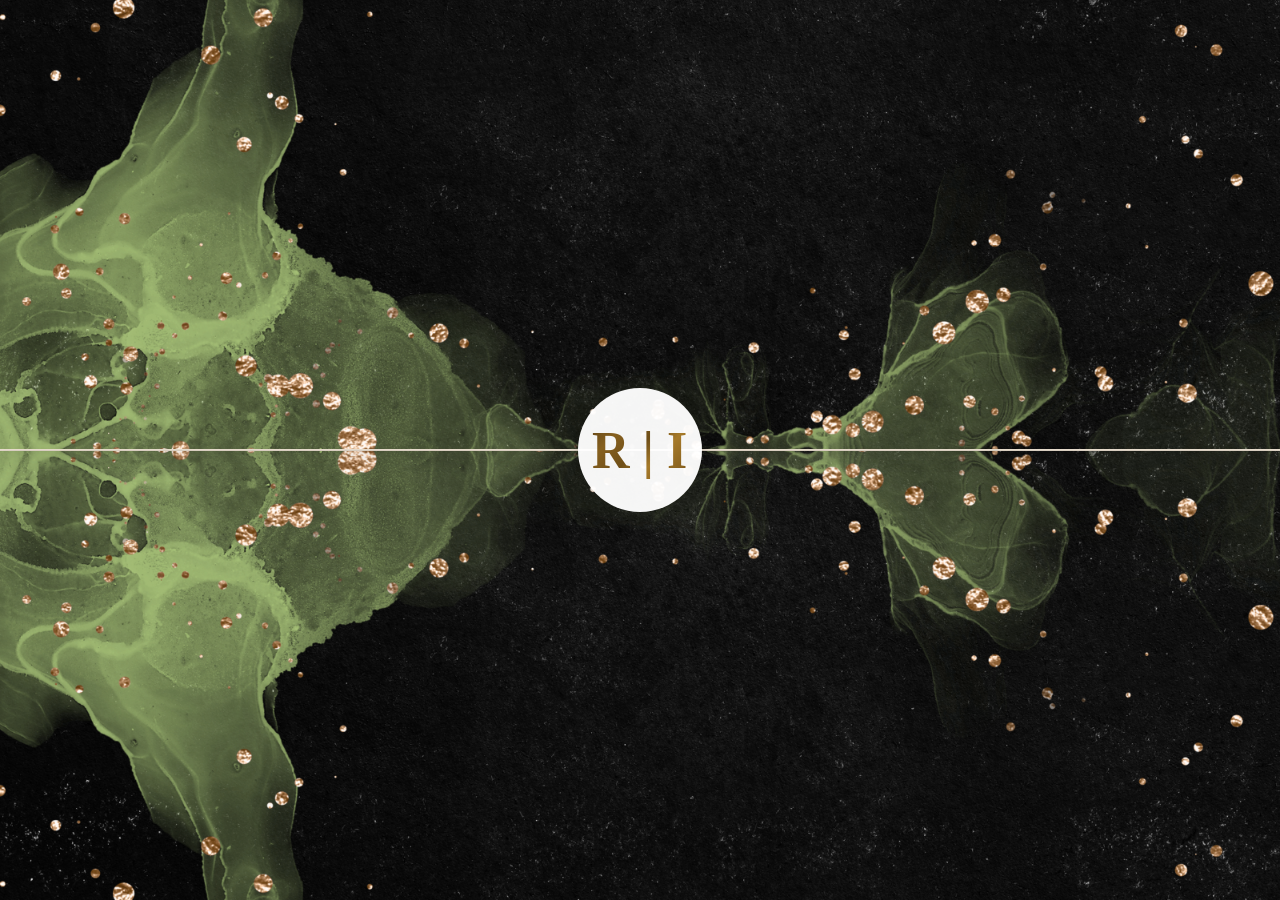
==== commit 77d491b8: "cambios" ====
--- a/index.html
+++ b/index.html
@@ -8,7 +8,7 @@
     <meta property="og:type" content="website">
     <meta property="og:title" content="Nos Casamos Ricardo e Iris">
     <meta property="og:description" content="Te invitamos a celebrar nuestra boda.">
-    <meta property="og:image" content="https://i.postimg.cc/44D4QSrm/RI.jpg">
+    <meta property="og:image" content="https://images.pexels.com/photos/38995785/pexels-photo-38995785.png">
     <meta name="keywords" content="invitación de boda, Ricardo, Iris, boda, amor, celebración">
     <meta name="author" content="Two Design | Invitaciones Digitales">
     <link rel="stylesheet" href="style-2.css">
--- a/style.css
+++ b/style.css
@@ -613,7 +613,7 @@
   justify-content: center;
   min-height: 42px;
   padding: 0 16px;
-  border: 1px solid rgba(201, 162, 106, 0.5);
+  border: 0;
   border-radius: 999px;
   background: rgba(255, 255, 255, 0.46);
   text-decoration: none;
@@ -629,6 +629,45 @@
   transition: transform .25s ease, box-shadow .25s ease, background .25s ease, opacity .25s ease;
 }
 
+.details button,
+.details button:visited,
+.details button:hover,
+.details button:focus,
+.directions-button,
+.directions-button:visited,
+.directions-button:hover,
+.directions-button:focus,
+.gifts-section button,
+.gifts-section button:visited,
+.gifts-section button:hover,
+.gifts-section button:focus,
+.playlist-section button,
+.playlist-section button:visited,
+.playlist-section button:hover,
+.playlist-section button:focus,
+.rsvp-section button,
+.rsvp-section button:visited,
+.rsvp-section button:hover,
+.rsvp-section button:focus,
+.wishes-section button,
+.wishes-section button:visited,
+.wishes-section button:hover,
+.wishes-section button:focus,
+.btn-venue,
+.btn-venue:visited,
+.btn-venue:hover,
+.btn-venue:focus,
+.section-link,
+.section-link:visited,
+.section-link:hover,
+.section-link:focus,
+.weather-source,
+.weather-source:visited,
+.weather-source:hover,
+.weather-source:focus {
+  text-decoration: none !important;
+}
+
 .details button {
   margin-left: auto;
   margin-right: auto;
@@ -644,7 +683,6 @@
 .section-link:hover,
 .weather-source:hover {
   background: rgba(255, 255, 255, 0.62);
-  border-color: rgba(201, 162, 106, 0.72);
   color: #c9a26a;
   transform: translateY(-1px);
   opacity: 1;
@@ -3145,7 +3183,6 @@
   min-height: auto !important;
   padding: 10px 18px !important;
   border: 0 !important;
-  border-bottom: 1px solid #000 !important;
   border-radius: 0 !important;
   background: transparent !important;
   color: #000 !important;
@@ -3156,7 +3193,6 @@
 #btnRsvpNo,
 #btnConfirmarRsvp {
   border: 0 !important;
-  border-bottom: 1px solid #000 !important;
   border-radius: 0 !important;
   background: transparent !important;
   color: #000 !important;
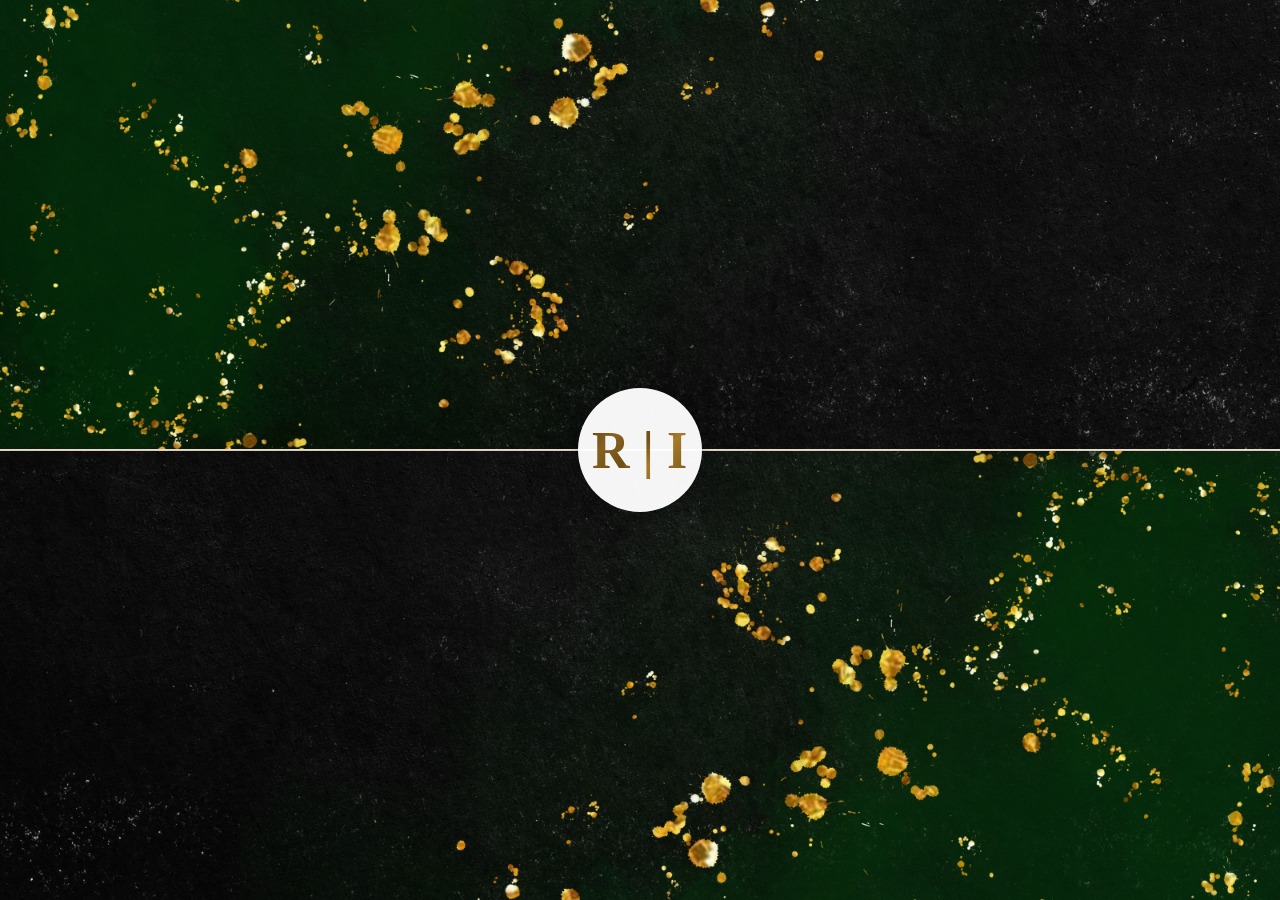
==== commit 4021499f: "envelope" ====
--- a/index.html
+++ b/index.html
@@ -8,7 +8,7 @@
     <meta property="og:type" content="website">
     <meta property="og:title" content="Nos Casamos Ricardo e Iris">
     <meta property="og:description" content="Te invitamos a celebrar nuestra boda.">
-    <meta property="og:image" content="https://images.pexels.com/photos/38995785/pexels-photo-38995785.png">
+    <meta property="og:image" content="https://images.pexels.com/photos/38995785/pexels-photo-38995785.pngOP">
     <meta name="keywords" content="invitación de boda, Ricardo, Iris, boda, amor, celebración">
     <meta name="author" content="Two Design | Invitaciones Digitales">
     <link rel="stylesheet" href="style-2.css">
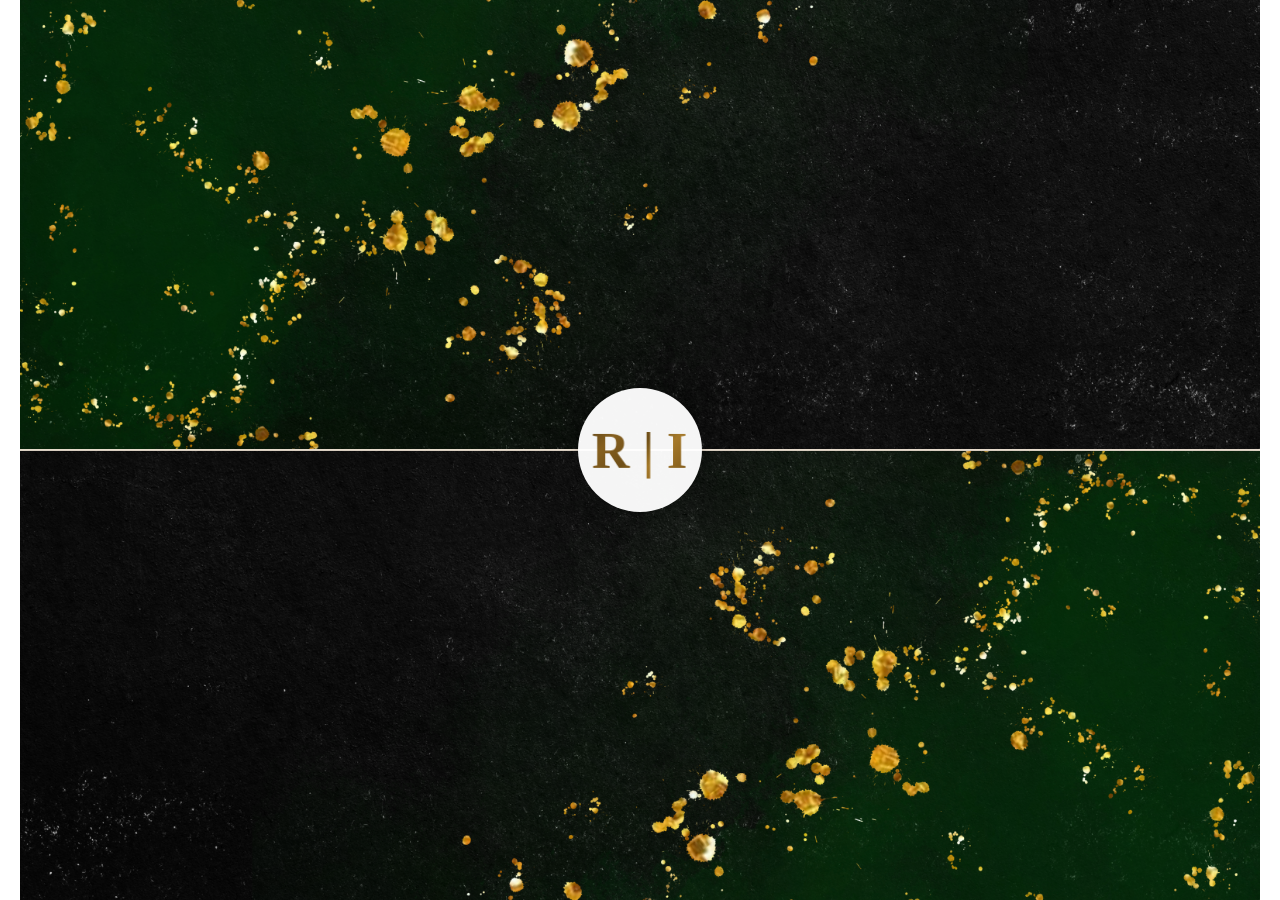
==== commit 19695ce7: "rsvp" ====
--- a/index.html
+++ b/index.html
@@ -157,6 +157,7 @@
                             <span class="time">6:00 PM</span>
                         </div>
                         <p class="location">San Jorge Muxbal, Cdad. de Guatemala</p>
+                        <p class="parking-note">El parqueo se paga unicamente en efectivo</p>
                         <a class="btn-venue section-link" href="https://ul.waze.com/ul?venue_id=176685201.1766589871.2225917&overview=yes&utm_campaign=default&utm_source=waze_website&utm_medium=lm_share_location" target="_blank" rel="noopener">Cómo llegar</a>
                     </div>
                 </div>
@@ -198,7 +199,7 @@
                   ></lord-icon>
                 <h2>Playlist</h2>
                 <p>Nos encantaría que nos sugieras esas canciones que sabes que son geniales y no pueden faltar en nuestra boda.</p>
-                <a class="btn-venue section-link" href="https://open.spotify.com/playlist/42SZvFsQWAIYsPf4nLkKXU?si=48d9228f74574f2c&pt=3dc83a2f46ca5a552f5da077ff157f2c" target="_blank" rel="noopener">Abrir playlist en Spotify</a>
+                <a class="btn-venue section-link" href="https://open.spotify.com/playlist/42SZvFsQWAIYsPf4nLkKXU?si=ec083586d50842bb&pt=b789c72038cd764784e5edf92e8d2573" target="_blank" rel="noopener">Abrir playlist en Spotify</a>
             </div>
             <div class="photo-full fade-in-element">
                 <img src="images/C3.jpeg" alt="Foto de Ricardo e Iris" loading="lazy">
@@ -351,7 +352,7 @@
                     </div>
 
                     <div id="rsvpGuestsWrap" class="rsvp-guests-wrap" style="display:none">
-                        <label for="rsvpGuests" class="rsvp-label">Número de invitados</label>
+                        <label for="rsvpGuests" class="rsvp-label">Confirma quienes asistiran</label>
                         <select id="rsvpGuests"><option value="1">1</option></select>
                     </div>
 
--- a/style.css
+++ b/style.css
@@ -867,6 +867,15 @@
   color: rgba(0, 0, 0, 0.68);
 }
 
+.parking-note {
+  margin: 6px auto 0;
+  max-width: 460px;
+  font-family: var(--text);
+  font-size: 9px;
+  line-height: 1.4;
+  color: rgba(0, 0, 0, 0.58);
+}
+
 .hotel-description {
   margin: 0 auto;
   max-width: 460px;
@@ -995,9 +1004,9 @@
   border-color: #426031;
 }
 
-#btnRsvpSi:hover {
+#btnRsvpNo:hover {
   background: #426031;
-  color: #fff;
+  color: #426031;
   border-color: #426031;
 }
 
@@ -3199,7 +3208,7 @@
   box-shadow: 0 10px 18px rgba(0, 0, 0, 0.14) !important;
 }
 
-#btnRsvpSi:hover {
+#btnRsvpNo:hover {
   border: 0 !important;
   background: transparent !important;
   color: #426031 !important;
@@ -3227,8 +3236,8 @@
 
 #btnRsvpNo:hover,
 #btnConfirmarRsvp:hover {
-  border-bottom-color: #000 !important;
-  background: transparent !important;
+  border-bottom-color: #426031 !important;
+  background: #426031 !important;
   color: #000 !important;
   box-shadow: 0 14px 22px rgba(0, 0, 0, 0.18) !important;
   transform: translateY(-1px) !important;
@@ -3343,9 +3352,9 @@
 }
 
 #btnRsvpSi:hover {
-  background: #c9a26a !important;
+  background: #426031 !important;
   color: #fff !important;
-  border-color: #c9a26a !important;
+  border-color: #426031 !important;
 }
 
 @media (max-width: 768px) {
@@ -3376,29 +3385,7 @@
     font-size: 30px !important;
   }
 
-  .itinerary-item > p,
-  .itinerary-item p,
-  .hotel-intro,
-  .hotel-distance,
-  .dresscode-section .venue-title,
-  .time-location .date,
-  .time-location .separator,
-  .time-location .time,
-  .quote-section p,
-  .guest-section p,
-  .invitation-info-section p,
-  .gifts-section p,
-  .rsvp-section p,
-  .playlist-section p,
-  .dresscode-section p,
-  .nochild-section p,
-  .qr-container p,
-  .wishes-strong,
-  .rsvp .rsvp-strong,
-  .gifts-section .gifts-strong,
-  .dresscode-section .dress-note,
-  .weather-tip,
-  .location {
+  .itinerary-item > p, .itinerary-item p, .hotel-intro, .hotel-distance, .dresscode-section .venue-title, .time-location .date, .time-location .separator, .time-location .time, .quote-section p, .guest-section p, .invitation-info-section p, .gifts-section p, .rsvp-section p, .playlist-section p, .dresscode-section p, .nochild-section p, .qr-container p, .wishes-strong, .rsvp .rsvp-strong, .gifts-section .gifts-strong, .dresscode-section .dress-note, .weather-tip, .location, .parking-note {
     font-size: 18px !important;
   }
 }
@@ -3416,6 +3403,581 @@
   line-height: 1.6 !important;
   color: #000 !important;
   text-align: center !important;
+}
+
+@media (min-width: 1024px) {
+  .main-content {
+    max-width: 1440px;
+    margin: 0 auto;
+  }
+
+  .content {
+    width: min(100%, 1320px);
+    margin: 0 auto;
+  }
+
+  .photo-section {
+    width: min(100%, 1240px);
+    height: min(100vh, 980px);
+    min-height: 820px;
+    margin: 0 auto;
+  }
+
+  .photo-text--hero,
+  .photo-section--countdown .photo-text {
+    left: 50%;
+    width: min(90vw, 980px);
+  }
+
+  .photo-text--hero {
+    transform: translateX(-50%);
+  }
+
+  .photo-section--countdown .photo-text {
+    transform: translate(-50%, -20px);
+  }
+
+  .photo-text--hero h1 {
+    font-size: clamp(54px, 5vw, 80px);
+    margin-top: -320px;
+  }
+
+  .photo-text--hero .hero-and {
+    font-size: clamp(34px, 2.5vw, 42px);
+  }
+
+  .photo-text--hero h2 {
+    font-size: clamp(30px, 2.8vw, 42px);
+  }
+
+  .photo-section--countdown .title {
+    margin-top: -190px;
+    font-size: clamp(44px, 4vw, 64px);
+  }
+
+  .photo-section--countdown .photo-text > p {
+    max-width: 760px;
+    font-size: 24px;
+  }
+
+  .photo-section--countdown .countdown {
+    justify-content: center;
+    gap: 30px;
+  }
+
+  .photo-full,
+  .section-separator {
+    width: min(100%, 1240px);
+    margin-left: auto;
+    margin-right: auto;
+  }
+
+  .photo-full img,
+  .section-separator img {
+    width: 100%;
+  }
+
+  .guest-summary-section,
+  .blessing {
+    width: min(100%, 980px);
+    margin-left: auto;
+    margin-right: auto;
+  }
+
+  .blessing {
+    padding: 44px 32px 48px;
+  }
+
+  .parents {
+    gap: 24px;
+  }
+
+  .parents p,
+  .godparents p {
+    max-width: 420px;
+  }
+
+  .itinerary-section {
+    display: grid;
+    grid-template-columns: repeat(2, minmax(0, 1fr));
+    gap: 40px;
+    max-width: 1240px;
+    margin: 0 auto;
+    align-items: start;
+  }
+
+  .itinerary-item {
+    max-width: none;
+  }
+
+  .itinerary-item + .itinerary-item {
+    margin-top: 0;
+    padding-top: 0;
+  }
+
+  .playlist-section,
+  .gifts-section,
+  .hotel-section,
+  .dresscode-section,
+  #weatherSection,
+  .gallery-section,
+  .rsvp-section,
+  .wishes-section,
+  .nochild-section {
+    max-width: 860px;
+  }
+}
+
+@media (min-width: 1024px) and (max-width: 1440px) {
+  .main-content {
+    max-width: 1240px;
+  }
+
+  .content {
+    width: min(100%, 1140px);
+    padding: 0 32px;
+  }
+
+  .photo-section {
+    width: min(100%, 1120px);
+    height: min(100svh, 860px);
+    min-height: 720px;
+  }
+
+  .photo-text--hero,
+  .photo-section--countdown .photo-text {
+    width: min(84vw, 820px);
+    text-align: center;
+  }
+
+  .photo-text--hero h1 {
+    font-size: clamp(48px, 4.7vw, 68px);
+    margin-top: -180px;
+  }
+
+  .photo-text--hero .hero-and {
+    font-size: clamp(30px, 2.3vw, 38px);
+  }
+
+  .photo-text--hero h2 {
+    font-size: clamp(26px, 2.4vw, 36px);
+  }
+
+  .photo-text--hero {
+    padding: 38px 56px;
+    background: linear-gradient(180deg, rgba(255, 255, 255, 0.3), rgba(255, 255, 255, 0.14));
+    border: 1px solid rgba(255, 255, 255, 0.38);
+    border-radius: 28px;
+    box-shadow: 0 24px 60px rgba(0, 0, 0, 0.14);
+    backdrop-filter: blur(8px);
+  }
+
+  .photo-section--countdown .title {
+    margin-top: -90px;
+    font-size: clamp(38px, 3.2vw, 52px);
+  }
+
+  .photo-section--countdown .photo-text {
+    padding: 42px 46px 36px;
+    background: linear-gradient(180deg, rgba(255, 255, 255, 0.62), rgba(255, 255, 255, 0.42));
+    border: 1px solid rgba(255, 255, 255, 0.5);
+    border-radius: 28px;
+    box-shadow: 0 22px 56px rgba(0, 0, 0, 0.12);
+    backdrop-filter: blur(10px);
+  }
+
+  .photo-section--countdown .photo-text > p {
+    max-width: 680px;
+    font-size: 22px;
+    margin-left: auto;
+    margin-right: auto;
+  }
+
+  .photo-section--countdown .countdown {
+    gap: 22px;
+  }
+
+  .photo-section--countdown .unit {
+    min-width: 118px;
+  }
+
+  .photo-section--countdown .number {
+    font-size: clamp(38px, 4.6vw, 58px);
+  }
+
+  .guest-summary-section,
+  .blessing {
+    width: min(100%, 860px);
+  }
+
+  .guest-summary-section {
+    margin-top: 28px;
+    padding: 28px 32px;
+    box-shadow: 0 18px 42px rgba(0, 0, 0, 0.14);
+  }
+
+  .blessing {
+    padding: 54px 48px 56px;
+  }
+
+  .itinerary-section {
+    gap: 28px;
+    max-width: 1120px;
+    margin-top: 10px;
+  }
+
+  .itinerary-item {
+    padding: 48px 34px 40px;
+    background: rgba(255, 255, 255, 0.76);
+    border-radius: 28px;
+    box-shadow: 0 24px 56px rgba(0, 0, 0, 0.12);
+    backdrop-filter: blur(8px);
+  }
+
+  .itinerary-item .itinerary-details,
+  .itinerary-item > p,
+  .itinerary-item .location,
+  .itinerary-item .parking-note,
+  .itinerary-item .time-location {
+    max-width: 420px;
+    margin-left: auto;
+    margin-right: auto;
+  }
+
+  .photo-full,
+  .section-separator {
+    width: min(100%, 1120px);
+  }
+
+  .playlist-section,
+  .gifts-section,
+  .hotel-section,
+  .dresscode-section,
+  #weatherSection,
+  .gallery-section,
+  .rsvp-section,
+  .wishes-section,
+  .nochild-section {
+    padding-left: 40px !important;
+    padding-right: 40px !important;
+  }
+
+  .gallery-main img {
+    width: min(100%, 620px);
+    height: 700px;
+  }
+
+  .gallery-main {
+    margin-bottom: 20px;
+  }
+
+  .gallery-thumbs img {
+    width: 140px;
+    height: 180px;
+  }
+
+  .gallery-thumbs {
+    gap: 14px;
+  }
+
+  .modal {
+    width: min(82vw, 760px);
+    height: min(84vh, 820px);
+    padding: 24px;
+  }
+
+  .close {
+    top: 24px;
+    right: 24px;
+    font-size: 64px;
+  }
+}
+
+@media (min-width: 1441px) {
+  .main-content,
+  .content {
+    width: 100%;
+    max-width: none;
+  }
+
+  .content {
+    padding: 0 48px;
+  }
+
+  .contenedor-play {
+    margin-top: -130px;
+  }
+
+  #musicTitle,
+  .contenedor-play h1 {
+    font-size: 72px;
+  }
+
+  .photo-section,
+  .photo-full,
+  .section-separator,
+  .itinerary-section,
+  .guest-summary-section,
+  .blessing,
+  .playlist-section,
+  .gifts-section,
+  .hotel-section,
+  .dresscode-section,
+  #weatherSection,
+  .gallery-section,
+  .rsvp-section,
+  .wishes-section,
+  .nochild-section {
+    width: 100%;
+    max-width: none;
+  }
+
+  .photo-section,
+  .photo-full,
+  .section-separator,
+  .itinerary-section {
+    margin-left: 0;
+    margin-right: 0;
+  }
+
+  .photo-section {
+    width: 100vw;
+    height: 100vh;
+    min-height: 900px;
+    margin-left: calc(50% - 50vw);
+    margin-right: calc(50% - 50vw);
+  }
+
+  .photo-section .photo-container,
+  .photo-section .photo,
+  .photo-section .photo-container img {
+    width: 100%;
+    height: 100%;
+  }
+
+  .photo-section .photo,
+  .photo-section .photo-container img,
+  .photo-full img {
+    object-fit: cover;
+  }
+
+  .photo-full {
+    width: 100vw;
+    min-height: 100vh;
+    margin-left: calc(50% - 50vw);
+    margin-right: calc(50% - 50vw);
+  }
+
+  .photo-full img {
+    width: 100%;
+    height: 100vh;
+    min-height: 900px;
+  }
+
+  .photo-text--hero,
+  .photo-section--countdown .photo-text {
+    width: min(72vw, 1120px);
+  }
+
+  .photo-section--countdown .title {
+    text-transform: none;
+  }
+
+  .guest-summary-section #guest-name {
+    font-size: 38px !important;
+  }
+
+  .guest-summary-section .guest-passes {
+    display: flex;
+    flex-direction: row;
+    align-items: center;
+    gap: 8px;
+    font-size: 28px !important;
+    margin-top: 4px;
+    justify-content: center;
+    flex-wrap: wrap;
+  }
+
+  .guest-summary-section .guest-passes #passes {
+    display: inline;
+    font-size: 32px;
+  }
+
+  .guest-summary-section .guest-passes i {
+    font-size: 24px;
+  }
+
+  .blessing {
+    text-align: center;
+  }
+
+  .blessing h3 {
+    font-size: 46px;
+    margin-bottom: 30px;
+    text-transform: none;
+  }
+
+  .parents {
+    flex-direction: column;
+    gap: 12px;
+    align-items: stretch;
+  }
+
+  .parents p {
+    max-width: 100%;
+    padding: 20px 12px;
+    font-size: 32px;
+  }
+
+  .parent-name {
+    font-size: 42px;
+  }
+
+  .itinerary-section {
+    grid-template-columns: minmax(0, 1fr);
+    gap: 48px;
+    padding-left: 48px;
+    padding-right: 48px;
+    align-items: stretch;
+  }
+
+  .itinerary-item {
+    min-height: 100%;
+    padding: 56px 38px 48px;
+    max-width: 900px;
+    width: 100%;
+    margin-left: auto;
+    margin-right: auto;
+    margin-top: 18px;
+  }
+
+  .itinerary-item h2 {
+    font-size: 50px !important;
+    margin-bottom: 14px !important;
+  }
+
+  .itinerary-item > p,
+  .itinerary-item p,
+  .time-location .date,
+  .time-location .separator,
+  .time-location .time {
+    font-size: 28px !important;
+  }
+
+  .itinerary-item .location {
+    font-size: 21px !important;
+    line-height: 1.6 !important;
+  }
+
+  .itinerary-item .parking-note {
+    font-size: 16px !important;
+  }
+
+  .itinerary-item .btn-venue {
+    margin-top: 16px;
+  }
+
+  .dresscode-section {
+    margin-top: 56px;
+  }
+
+  .gallery-thumbs {
+    display: grid;
+    grid-template-columns: repeat(2, minmax(0, 1fr));
+    gap: 20px;
+    width: min(100%, 900px);
+    margin: 42px auto 0;
+  }
+
+  .gallery-thumbs img {
+    width: 100%;
+    height: 320px;
+  }
+
+  .hotel-section,
+  .hotel-info-box,
+  .hotel-links,
+  .hotel-selector {
+    text-align: center;
+    align-items: center;
+    justify-content: center;
+  }
+
+  .hotel-info-box {
+    max-width: 760px;
+    margin-left: auto;
+    margin-right: auto;
+  }
+
+  .blessing h3,
+  .itinerary-item h2,
+  .hotel-section h2,
+  .dresscode-section h2,
+  .gallery-section h2,
+  .playlist-section h2,
+  .gifts-section h2,
+  .wishes-section h2,
+  #weatherSection h3,
+  .rsvp-section h2,
+  .nochild-section h2 {
+    font-size: 50px !important;
+  }
+
+  .parents p,
+  .hotel-intro,
+  .hotel-distance,
+  .hotel-description,
+  .hotel-address,
+  .dresscode-section .venue-title,
+  .dresscode-section .dress-note,
+  .playlist-section p,
+  .gifts-section p,
+  .wishes-section p,
+  .rsvp-section p,
+  .nochild-section p,
+  .weather-tip,
+  .weather-state,
+  .weather-temp,
+  .weather-meta p {
+    font-size: 24px !important;
+  }
+
+  .parent-name {
+    font-size: 46px;
+  }
+
+  .guest-summary-section #guest-name {
+    font-size: 42px !important;
+  }
+
+  .guest-summary-section .guest-passes,
+  .guest-summary-section .guest-passes #passes {
+    font-size: 32px !important;
+  }
+
+  .hotel-address,
+  .hotel-distance,
+  .hotel-description,
+  .hotel-intro {
+    margin-left: auto !important;
+    margin-right: auto !important;
+    text-align: center !important;
+  }
+
+  .playlist-section,
+  .gifts-section,
+  .hotel-section,
+  .dresscode-section,
+  #weatherSection,
+  .gallery-section,
+  .rsvp-section,
+  .wishes-section,
+  .nochild-section,
+  .guest-summary-section,
+  .blessing {
+    padding-left: 48px;
+    padding-right: 48px;
+  }
 }
 
 /* Toast copiado */
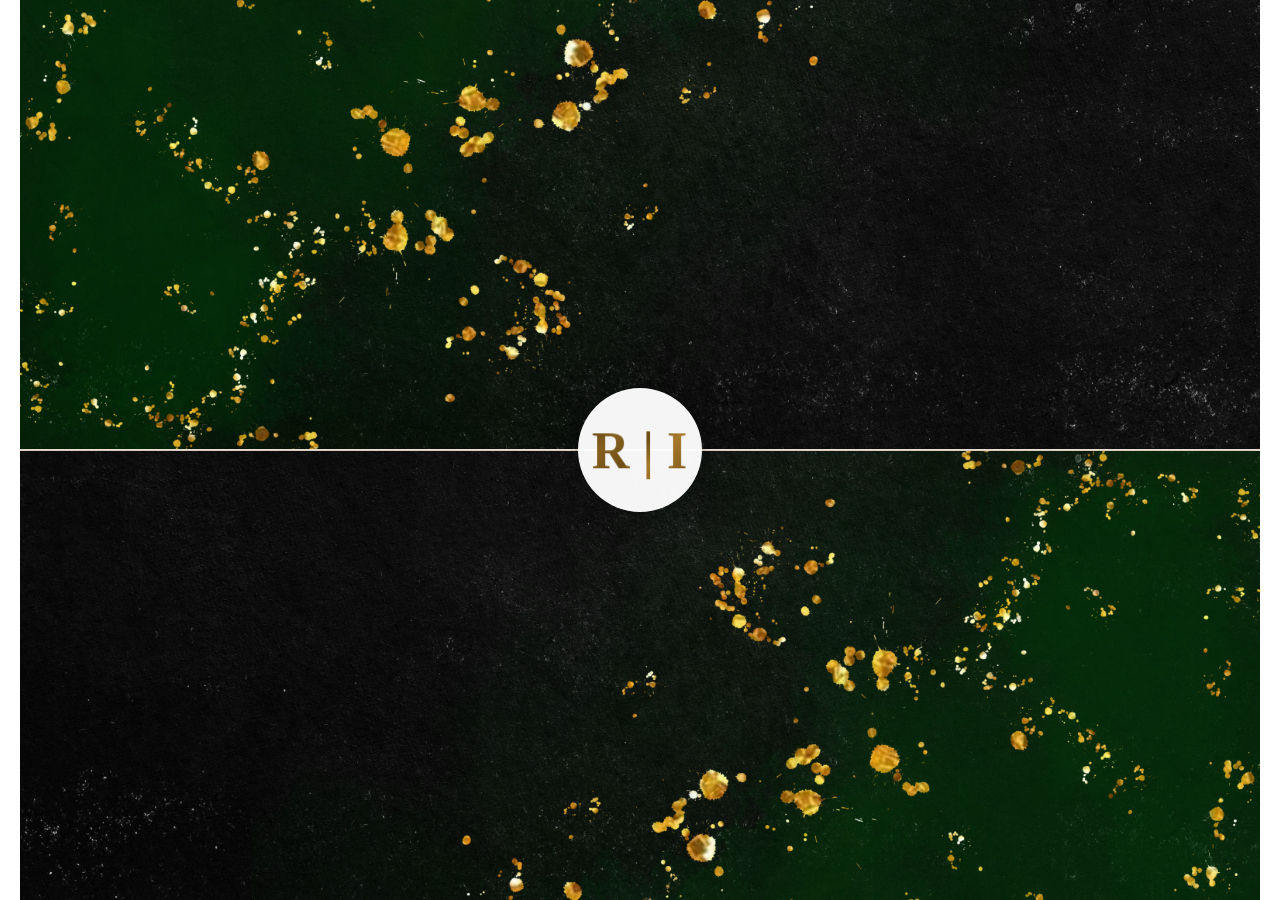
==== commit c206a161: "meta" ====
--- a/index.html
+++ b/index.html
@@ -8,7 +8,7 @@
     <meta property="og:type" content="website">
     <meta property="og:title" content="Nos Casamos Ricardo e Iris">
     <meta property="og:description" content="Te invitamos a celebrar nuestra boda.">
-    <meta property="og:image" content="https://images.pexels.com/photos/38995785/pexels-photo-38995785.pngOP">
+    <meta property="og:image" content="https://images.pexels.com/photos/39215998/pexels-photo-39215998.jpeg">
     <meta name="keywords" content="invitación de boda, Ricardo, Iris, boda, amor, celebración">
     <meta name="author" content="Two Design | Invitaciones Digitales">
     <link rel="stylesheet" href="style-2.css">
--- a/style.css
+++ b/style.css
@@ -3238,7 +3238,7 @@
 #btnConfirmarRsvp:hover {
   border-bottom-color: #426031 !important;
   background: #426031 !important;
-  color: #000 !important;
+  color: #fff !important;
   box-shadow: 0 14px 22px rgba(0, 0, 0, 0.18) !important;
   transform: translateY(-1px) !important;
 }
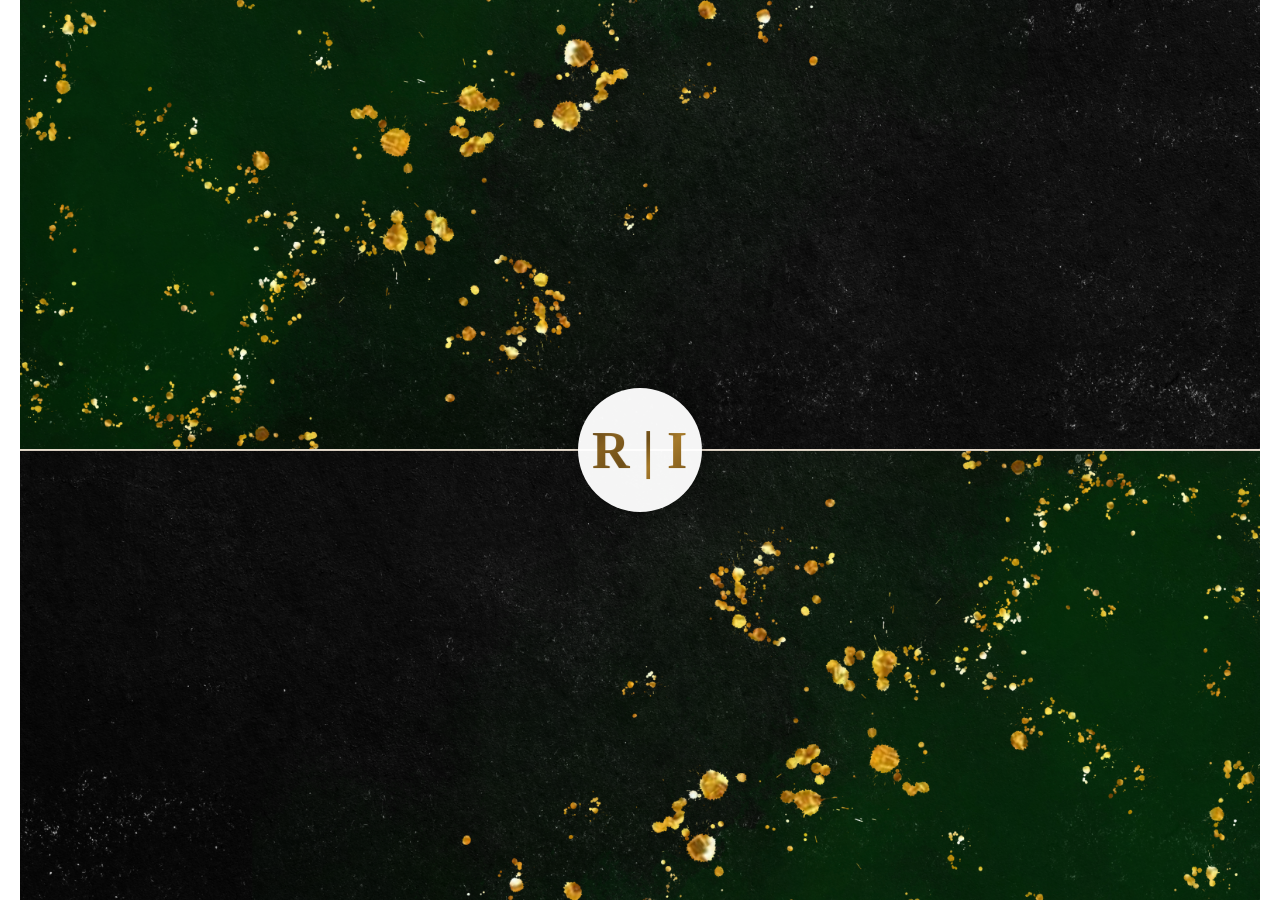
==== commit 258bb32c: "u" ====
--- a/index.html
+++ b/index.html
@@ -156,7 +156,7 @@
                             <span class="separator">|</span>
                             <span class="time">6:00 PM</span>
                         </div>
-                        <p class="location">San Jorge Muxbal, Cdad. de Guatemala</p>
+                        <p class="location">San Jorge Múxbal, Cdad. de Guatemala</p>
                         <p class="parking-note">El parqueo se paga unicamente en efectivo</p>
                         <a class="btn-venue section-link" href="https://ul.waze.com/ul?venue_id=176685201.1766589871.2225917&overview=yes&utm_campaign=default&utm_source=waze_website&utm_medium=lm_share_location" target="_blank" rel="noopener">Cómo llegar</a>
                     </div>
@@ -220,7 +220,7 @@
             <section class="wishes fade-in-element" id="weatherSection">
                 <h3>Clima</h3>
                 <p class="wishes-strong">
-                    Pronóstico estimado para San Jorge Muxbal. Consúltalo antes de salir por posibilidad de lluvias o calor.
+                    Pronóstico estimado para San Jorge Múxbal. Consúltalo antes de salir por posibilidad de lluvias o calor.
                 </p>
                 <div class="weather-card" id="weatherCard" aria-live="polite">
                     <div class="weather-icon" id="weatherIcon" aria-hidden="true"><svg viewBox="0 0 64 64" fill="none" xmlns="http://www.w3.org/2000/svg"><path d="M20 42H46C51.5228 42 56 37.5228 56 32C56 26.4772 51.5228 22 46 22C45.6119 22 45.2289 22.0221 44.8525 22.065C43.1142 16.1925 37.6669 12 31.25 12C23.431 12 17.0938 18.3372 17.0938 26.1562C17.0938 26.5002 17.1063 26.8413 17.1312 27.179C12.9723 28.5898 10 32.5202 10 37.0625C10 39.8477 11.2072 42 20 42Z" stroke="currentColor" stroke-width="2.8" stroke-linejoin="round"></path><path d="M24 47L21 53" stroke="currentColor" stroke-width="2.8" stroke-linecap="round"></path><path d="M34 47L31 53" stroke="currentColor" stroke-width="2.8" stroke-linecap="round"></path><path d="M44 47L41 53" stroke="currentColor" stroke-width="2.8" stroke-linecap="round"></path></svg></div>
@@ -235,7 +235,7 @@
                     </div>
                 </div>
                 <a class="btn-venue section-link weather-source" id="weatherSource" href="https://weather.com/es-BO/weather/monthly/l/GTXX1866:1:GT" target="_blank" rel="noopener">Ver pronóstico</a>
-                <p class="weather-tip">San Jorge Muxbal, Santa Catarina Pinula.</p>
+                <p class="weather-tip">San Jorge Múxbal, Santa Catarina Pinula.</p>
             </section>
             <div class="gallery-section fade-in-element fade-in-element">
                 <h2>Galería de fotos</h2>
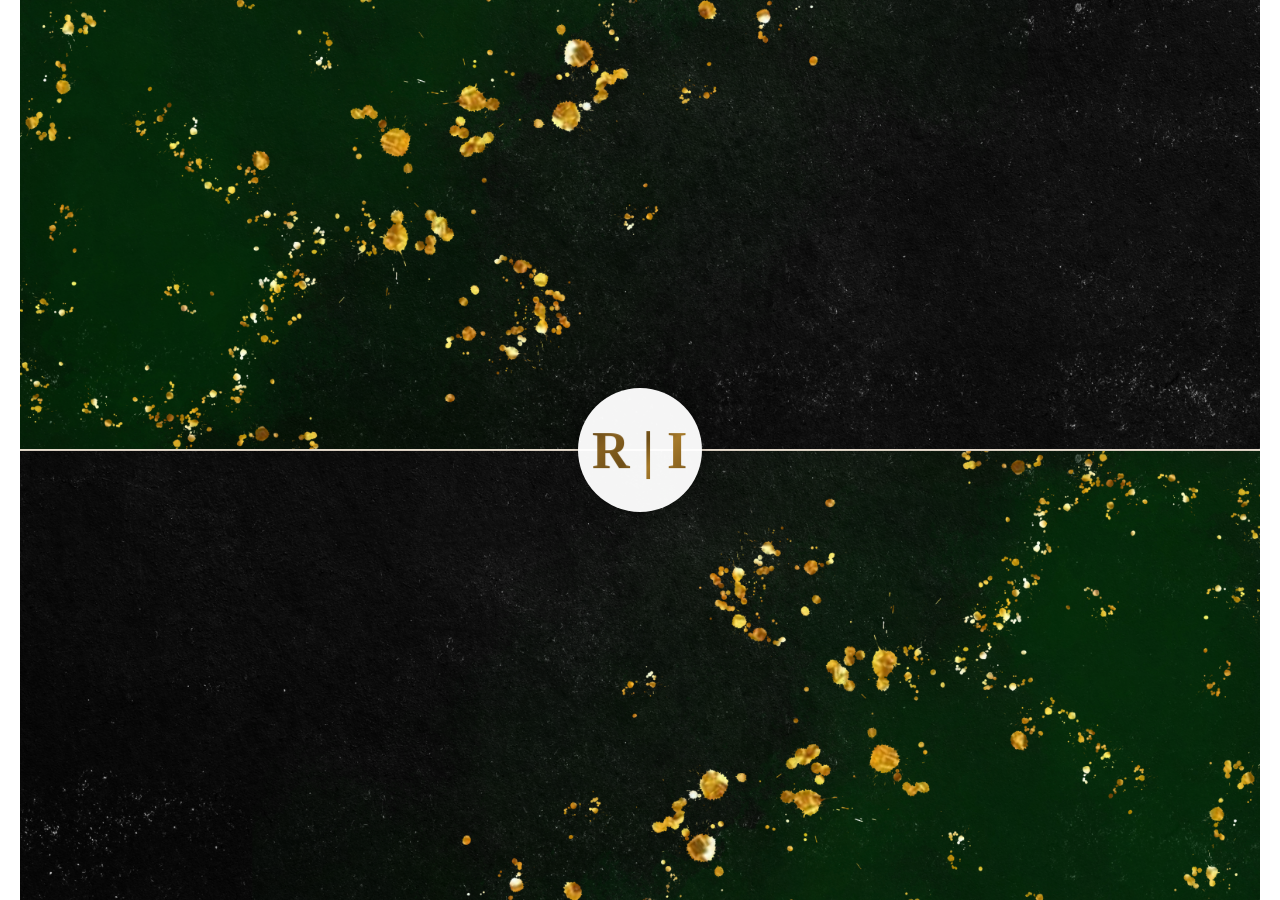
==== commit c0320fbe: "spotify" ====
--- a/index.html
+++ b/index.html
@@ -199,7 +199,7 @@
                   ></lord-icon>
                 <h2>Playlist</h2>
                 <p>Nos encantaría que nos sugieras esas canciones que sabes que son geniales y no pueden faltar en nuestra boda.</p>
-                <a class="btn-venue section-link" href="https://open.spotify.com/playlist/42SZvFsQWAIYsPf4nLkKXU?si=ec083586d50842bb&pt=b789c72038cd764784e5edf92e8d2573" target="_blank" rel="noopener">Abrir playlist en Spotify</a>
+                <a class="btn-venue section-link" href="https://open.spotify.com/playlist/42SZvFsQWAIYsPf4nLkKXU?si=d48a5f2fb2854c60&pt=50ce1291b3146156cd64db70c00f8d51" target="_blank" rel="noopener">Abrir playlist en Spotify</a>
             </div>
             <div class="photo-full fade-in-element">
                 <img src="images/C3.jpeg" alt="Foto de Ricardo e Iris" loading="lazy">
